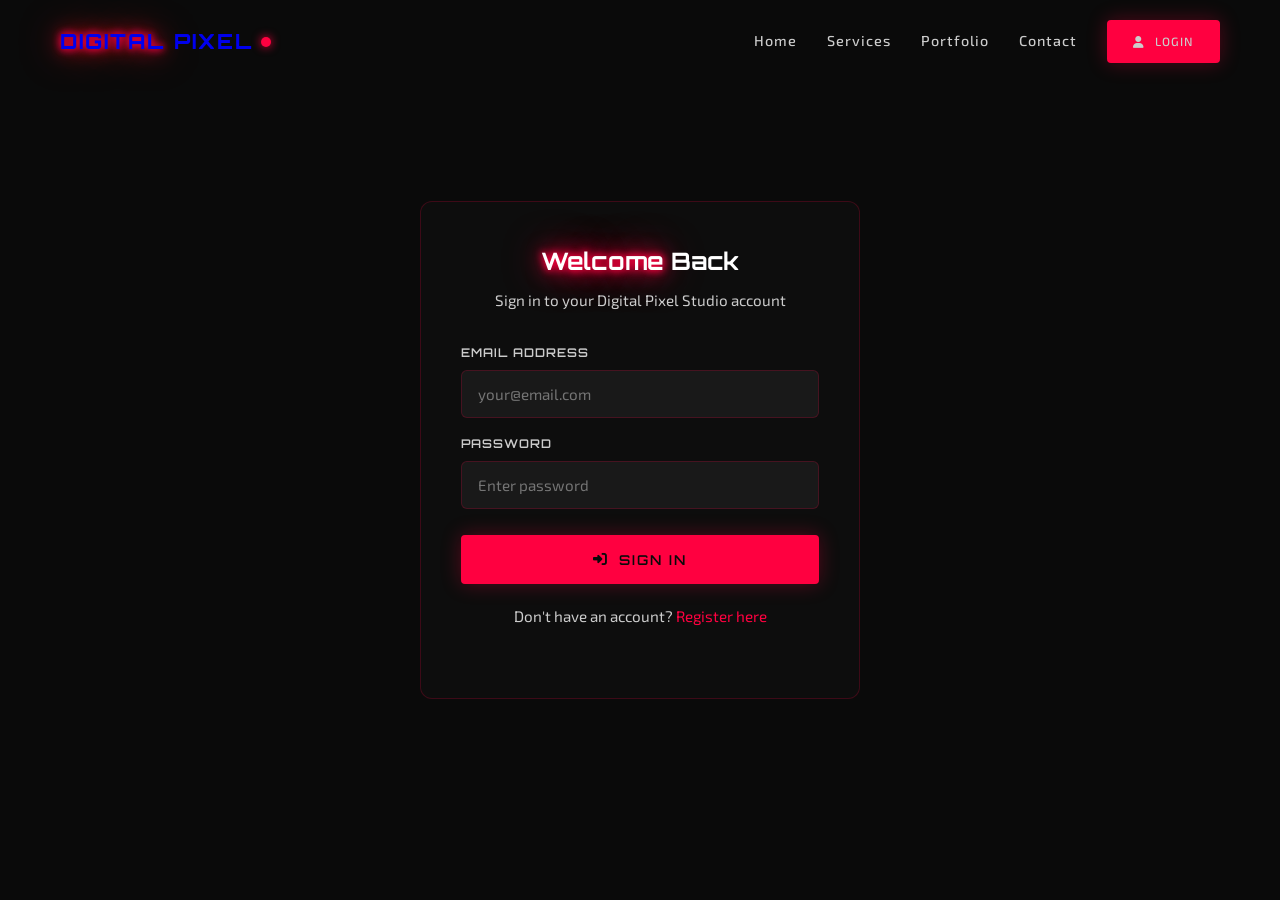
==== dashboard.html @ 7435a5a7 "Initial commit - Digital Pixel Studio website" ====
<!DOCTYPE html>
<html lang="en">
<head>
  <meta charset="UTF-8">
  <meta name="viewport" content="width=device-width, initial-scale=1.0">
  <title>Dashboard - Digital Pixel Studio</title>
  <link rel="stylesheet" href="css/style.css">
  <link rel="stylesheet" href="https://cdnjs.cloudflare.com/ajax/libs/font-awesome/6.5.1/css/all.min.css">
</head>
<body>

<nav class="navbar" id="navbar">
  <div class="container">
    <a href="index.html" class="logo">
      <span class="logo-text"><span class="neon-text">DIGITAL</span> <span class="gold">PIXEL</span></span>
      <span class="neon-dot" style="background:var(--neon-red);box-shadow:0 0 10px var(--neon-red);"></span>
    </a>
    <ul class="nav-links" id="navLinks">
      <li><a href="index.html"><i class="fas fa-home"></i> Home</a></li>
      <li><a href="index.html#services">Services</a></li>
      <li><a href="index.html#contact">Contact</a></li>
      <li><span id="dashUserEmail" style="color:var(--gold);font-family:var(--font-alt);font-size:0.9rem;"></span></li>
      <li><button class="logout-btn" id="logoutBtn"><i class="fas fa-sign-out-alt"></i> Logout</button></li>
    </ul>
    <button class="hamburger" id="hamburger" aria-label="Menu">
      <span></span><span></span><span></span>
    </button>
  </div>
</nav>

<section class="dashboard">
  <div class="container">
    <div class="dashboard-header">
      <h2>Dashboard</h2>
      <span style="font-family:var(--font-alt);color:var(--text-secondary);">Welcome, <span id="dashName" class="gold" style="font-weight:600;"></span></span>
    </div>

    <div class="dashboard-grid">
      <div class="dash-card">
        <h4>Active Projects</h4>
        <div class="number" style="color:var(--neon-red);">2</div>
      </div>
      <div class="dash-card">
        <h4>Completed Projects</h4>
        <div class="number" style="color:var(--gold);">5</div>
      </div>
      <div class="dash-card">
        <h4>Support Tickets</h4>
        <div class="number" style="color:var(--text-primary);">1</div>
      </div>
      <div class="dash-card">
        <h4>Next Milestone</h4>
        <div class="number" style="font-size:1rem;font-family:var(--font-alt);color:var(--text-secondary);">Design Review<br><span style="font-size:0.8rem;">In 3 days</span></div>
      </div>
    </div>

    <div class="dash-table">
      <table>
        <thead>
          <tr>
            <th>Project</th>
            <th>Type</th>
            <th>Status</th>
            <th>Deadline</th>
            <th>Progress</th>
          </tr>
        </thead>
        <tbody>
          <tr>
            <td>E-Commerce Store</td>
            <td>E-Commerce</td>
            <td style="color:var(--gold);">In Progress</td>
            <td>Aug 15, 2024</td>
            <td style="color:var(--neon-red);">65%</td>
          </tr>
          <tr>
            <td>Business Website</td>
            <td>Web Development</td>
            <td style="color:#25D366;">Completed</td>
            <td>Jun 20, 2024</td>
            <td style="color:#25D366;">100%</td>
          </tr>
          <tr>
            <td>Mobile App UI</td>
            <td>UI/UX Design</td>
            <td style="color:var(--gold);">Review</td>
            <td>Jul 30, 2024</td>
            <td style="color:var(--gold);">85%</td>
          </tr>
          <tr>
            <td>SEO Campaign</td>
            <td>Digital Marketing</td>
            <td style="color:var(--neon-red);">In Progress</td>
            <td>Sep 01, 2024</td>
            <td style="color:var(--neon-red);">40%</td>
          </tr>
          <tr>
            <td>Brand Identity</td>
            <td>Branding</td>
            <td style="color:#25D366;">Completed</td>
            <td>May 10, 2024</td>
            <td style="color:#25D366;">100%</td>
          </tr>
        </tbody>
      </table>
    </div>

    <div style="margin-top:40px;text-align:center;">
      <a href="index.html#contact" class="btn btn-primary"><i class="fas fa-plus"></i> Start New Project</a>
      <a href="index.html" class="btn btn-outline" style="margin-left:12px;"><i class="fas fa-arrow-left"></i> Back to Home</a>
    </div>
  </div>
</section>

<script src="js/auth.js"></script>
</body>
</html>
---- css/style.css ----
@import url('https://fonts.googleapis.com/css2?family=Orbitron:wght@400;500;600;700;800;900&family=Rajdhani:wght@300;400;500;600;700&family=Exo+2:wght@300;400;500;600;700;800&display=swap');

:root {
  --neon-red: #ff0040;
  --neon-red-dim: #cc0033;
  --neon-red-glow: rgba(255, 0, 64, 0.3);
  --gold: #ffd700;
  --gold-dim: #daa520;
  --gold-glow: rgba(255, 215, 0, 0.3);
  --black: #0a0a0a;
  --black-2: #111111;
  --black-3: #1a1a1a;
  --dark-card: #0d0d0d;
  --text-primary: #ffffff;
  --text-secondary: #cccccc;
  --text-muted: #888888;
  --border-color: rgba(255, 0, 64, 0.2);
  --font-heading: 'Orbitron', sans-serif;
  --font-body: 'Rajdhani', sans-serif;
  --font-alt: 'Exo 2', sans-serif;
  --transition: all 0.3s ease;
  --shadow-neon: 0 0 20px rgba(255, 0, 64, 0.3);
}

* { margin: 0; padding: 0; box-sizing: border-box; }

html { scroll-behavior: smooth; }

body {
  font-family: var(--font-body);
  background: var(--black);
  color: var(--text-primary);
  overflow-x: hidden;
  line-height: 1.6;
}

::-webkit-scrollbar { width: 8px; }
::-webkit-scrollbar-track { background: var(--black-2); }
::-webkit-scrollbar-thumb { background: var(--neon-red); border-radius: 4px; }
::-webkit-scrollbar-thumb:hover { background: var(--gold); }

.container { max-width: 1200px; margin: 0 auto; padding: 0 20px; }

.section { padding: 100px 0; position: relative; }

.section-label {
  font-family: var(--font-heading);
  font-size: 0.85rem;
  letter-spacing: 4px;
  text-transform: uppercase;
  color: var(--neon-red);
  margin-bottom: 16px;
  display: block;
}

.section-title {
  font-family: var(--font-heading);
  font-size: 2.5rem;
  font-weight: 700;
  margin-bottom: 20px;
  line-height: 1.2;
  text-transform: uppercase;
}

.section-title .highlight { color: var(--neon-red); }
.section-title .gold { color: var(--gold); }

.section-subtitle {
  font-family: var(--font-alt);
  font-size: 1.1rem;
  color: var(--text-secondary);
  max-width: 600px;
  line-height: 1.8;
}

.text-center { text-align: center; }
.text-center .section-subtitle { margin: 0 auto; }

/* === NEON TEXT EFFECTS === */
.neon-text {
  text-shadow:
    0 0 7px var(--neon-red),
    0 0 10px var(--neon-red),
    0 0 21px var(--neon-red),
    0 0 42px var(--neon-red);
}

.neon-gold {
  text-shadow:
    0 0 7px var(--gold),
    0 0 10px var(--gold),
    0 0 21px var(--gold),
    0 0 42px var(--gold);
}

/* === BREATHING EFFECT === */
.breathing {
  animation: breathe 3s ease-in-out infinite;
}

@keyframes breathe {
  0%, 100% { opacity: 0.8; text-shadow: 0 0 5px currentColor; }
  50% { opacity: 1; text-shadow: 0 0 20px currentColor, 0 0 40px currentColor; }
}

/* === COLOR CHANGING === */
.color-shift {
  animation: colorShift 6s ease-in-out infinite;
}

@keyframes colorShift {
  0%, 100% { color: var(--neon-red); }
  33% { color: var(--gold); }
  66% { color: #ff4444; }
}

.color-shift-all {
  animation: colorShiftAll 8s ease-in-out infinite;
}

@keyframes colorShiftAll {
  0%, 100% { 
    color: var(--neon-red);
    text-shadow: 0 0 10px var(--neon-red-glow);
  }
  25% { 
    color: var(--gold);
    text-shadow: 0 0 10px var(--gold-glow);
  }
  50% { 
    color: #ff6b6b;
    text-shadow: 0 0 10px rgba(255, 107, 107, 0.3);
  }
  75% { 
    color: var(--gold-dim);
    text-shadow: 0 0 10px var(--gold-glow);
  }
}

/* === BUTTONS === */
.btn {
  display: inline-flex;
  align-items: center;
  gap: 10px;
  padding: 14px 32px;
  font-family: var(--font-heading);
  font-size: 0.85rem;
  font-weight: 600;
  letter-spacing: 2px;
  text-transform: uppercase;
  text-decoration: none;
  border: 2px solid var(--neon-red);
  border-radius: 4px;
  cursor: pointer;
  transition: var(--transition);
  position: relative;
  overflow: hidden;
}

.btn-primary {
  background: var(--neon-red);
  color: var(--black);
  box-shadow: 0 0 20px var(--neon-red-glow);
}

.btn-primary:hover {
  background: transparent;
  color: var(--neon-red);
  box-shadow: 0 0 40px var(--neon-red-glow);
  transform: translateY(-2px);
}

.btn-secondary {
  background: transparent;
  color: var(--gold);
  border-color: var(--gold);
  box-shadow: 0 0 20px var(--gold-glow);
}

.btn-secondary:hover {
  background: var(--gold);
  color: var(--black);
  box-shadow: 0 0 40px var(--gold-glow);
  transform: translateY(-2px);
}

.btn-outline {
  background: transparent;
  color: var(--text-primary);
  border-color: rgba(255, 255, 255, 0.3);
}

.btn-outline:hover {
  border-color: var(--neon-red);
  color: var(--neon-red);
  box-shadow: 0 0 20px var(--neon-red-glow);
}

/* === NAVIGATION === */
.navbar {
  position: fixed;
  top: 0;
  left: 0;
  width: 100%;
  z-index: 1000;
  padding: 20px 0;
  transition: var(--transition);
  background: transparent;
}

.navbar.scrolled {
  background: rgba(10, 10, 10, 0.95);
  backdrop-filter: blur(20px);
  padding: 12px 0;
  border-bottom: 1px solid var(--border-color);
}

.navbar .container {
  display: flex;
  justify-content: space-between;
  align-items: center;
}

.logo {
  font-family: var(--font-heading);
  font-size: 1.5rem;
  font-weight: 800;
  text-decoration: none;
  display: flex;
  align-items: center;
  gap: 8px;
}

.logo-text {
  font-size: 1.3rem;
  text-transform: uppercase;
  letter-spacing: 2px;
}

.logo .neon-dot {
  width: 10px;
  height: 10px;
  border-radius: 50%;
  animation: breathe 2s ease-in-out infinite;
}

.nav-links {
  display: flex;
  list-style: none;
  gap: 30px;
  align-items: center;
}

.nav-links a {
  color: var(--text-secondary);
  text-decoration: none;
  font-family: var(--font-alt);
  font-size: 0.9rem;
  font-weight: 500;
  letter-spacing: 1px;
  transition: var(--transition);
  position: relative;
}

.nav-links a::after {
  content: '';
  position: absolute;
  bottom: -4px;
  left: 0;
  width: 0;
  height: 2px;
  background: var(--neon-red);
  transition: var(--transition);
  box-shadow: 0 0 10px var(--neon-red);
}

.nav-links a:hover { color: var(--neon-red); }
.nav-links a:hover::after { width: 100%; }

.nav-links .btn { padding: 10px 24px; font-size: 0.75rem; }

.hamburger {
  display: none;
  flex-direction: column;
  gap: 5px;
  cursor: pointer;
  background: none;
  border: none;
  padding: 5px;
}

.hamburger span {
  width: 28px;
  height: 2px;
  background: var(--text-primary);
  transition: var(--transition);
}

.hamburger.active span:nth-child(1) { transform: rotate(45deg) translate(5px, 5px); }
.hamburger.active span:nth-child(2) { opacity: 0; }
.hamburger.active span:nth-child(3) { transform: rotate(-45deg) translate(5px, -5px); }

/* === HERO SECTION === */
.hero {
  min-height: 100vh;
  display: flex;
  align-items: center;
  position: relative;
  overflow: hidden;
  padding-top: 80px;
}

.hero-bg {
  position: absolute;
  inset: 0;
  z-index: 0;
}

.hero-grid {
  position: absolute;
  inset: 0;
  background-image: 
    linear-gradient(rgba(255, 0, 64, 0.03) 1px, transparent 1px),
    linear-gradient(90deg, rgba(255, 0, 64, 0.03) 1px, transparent 1px);
  background-size: 60px 60px;
  animation: gridMove 20s linear infinite;
}

@keyframes gridMove {
  0% { transform: translate(0, 0); }
  100% { transform: translate(60px, 60px); }
}

.hero-particles {
  position: absolute;
  inset: 0;
  overflow: hidden;
}

.particle {
  position: absolute;
  width: 3px;
  height: 3px;
  background: var(--neon-red);
  border-radius: 50%;
  box-shadow: 0 0 6px var(--neon-red), 0 0 12px var(--neon-red);
  animation: particleFloat 15s infinite;
  opacity: 0;
}

.particle:nth-child(1) { left: 10%; animation-delay: 0s; }
.particle:nth-child(2) { left: 20%; animation-delay: 1s; background: var(--gold); box-shadow: 0 0 6px var(--gold); }
.particle:nth-child(3) { left: 30%; animation-delay: 2s; }
.particle:nth-child(4) { left: 40%; animation-delay: 3s; background: var(--gold); }
.particle:nth-child(5) { left: 50%; animation-delay: 4s; }
.particle:nth-child(6) { left: 60%; animation-delay: 5s; }
.particle:nth-child(7) { left: 70%; animation-delay: 6s; background: var(--gold); }
.particle:nth-child(8) { left: 80%; animation-delay: 7s; }
.particle:nth-child(9) { left: 90%; animation-delay: 8s; }
.particle:nth-child(10) { left: 15%; animation-delay: 9s; background: var(--gold); }
.particle:nth-child(11) { left: 35%; animation-delay: 10s; }
.particle:nth-child(12) { left: 55%; animation-delay: 11s; }
.particle:nth-child(13) { left: 75%; animation-delay: 12s; background: var(--gold); }
.particle:nth-child(14) { left: 85%; animation-delay: 13s; }
.particle:nth-child(15) { left: 45%; animation-delay: 14s; }

@keyframes particleFloat {
  0% { transform: translateY(100vh) scale(0); opacity: 0; }
  10% { opacity: 1; }
  90% { opacity: 1; }
  100% { transform: translateY(-100px) scale(1); opacity: 0; }
}

.hero-content {
  position: relative;
  z-index: 1;
  max-width: 850px;
}

.hero-badge {
  display: inline-flex;
  align-items: center;
  gap: 8px;
  padding: 8px 20px;
  border: 1px solid var(--border-color);
  border-radius: 50px;
  font-family: var(--font-alt);
  font-size: 0.8rem;
  color: var(--text-secondary);
  margin-bottom: 30px;
  animation: fadeInUp 0.8s ease;
}

.hero-badge .dot {
  width: 6px;
  height: 6px;
  border-radius: 50%;
  animation: breathe 2s ease-in-out infinite;
}

.hero h1 {
  font-family: var(--font-heading);
  font-size: 4rem;
  font-weight: 900;
  line-height: 1.1;
  margin-bottom: 24px;
  letter-spacing: -1px;
  animation: fadeInUp 1s ease;
}

.hero h1 .line2 {
  display: block;
  font-size: 2.8rem;
  color: var(--text-secondary);
  font-weight: 400;
}

.hero p {
  font-family: var(--font-alt);
  font-size: 1.15rem;
  color: var(--text-secondary);
  line-height: 1.8;
  margin-bottom: 40px;
  max-width: 650px;
  animation: fadeInUp 1.2s ease;
}

.hero-buttons {
  display: flex;
  gap: 16px;
  flex-wrap: wrap;
  animation: fadeInUp 1.4s ease;
}

.hero-stats {
  display: flex;
  gap: 50px;
  margin-top: 60px;
  padding-top: 40px;
  border-top: 1px solid var(--border-color);
  animation: fadeInUp 1.6s ease;
}

.hero-stat h3 {
  font-family: var(--font-heading);
  font-size: 2rem;
  font-weight: 800;
}

.hero-stat p {
  font-family: var(--font-alt);
  font-size: 0.85rem;
  color: var(--text-muted);
  margin: 0;
}

@keyframes fadeInUp {
  from { opacity: 0; transform: translateY(30px); }
  to { opacity: 1; transform: translateY(0); }
}

/* === SERVICES SECTION === */
.services-grid {
  display: grid;
  grid-template-columns: repeat(auto-fit, minmax(300px, 1fr));
  gap: 24px;
  margin-top: 50px;
}

.service-card {
  background: var(--dark-card);
  border: 1px solid var(--border-color);
  border-radius: 12px;
  padding: 36px;
  transition: var(--transition);
  position: relative;
  overflow: hidden;
}

.service-card::before {
  content: '';
  position: absolute;
  top: 0;
  left: 0;
  width: 100%;
  height: 3px;
  background: linear-gradient(90deg, var(--neon-red), var(--gold));
  transform: scaleX(0);
  transform-origin: left;
  transition: var(--transition);
}

.service-card:hover::before { transform: scaleX(1); }

.service-card:hover {
  border-color: var(--neon-red);
  transform: translateY(-5px);
  box-shadow: 0 10px 40px rgba(255, 0, 64, 0.1);
}

.service-number {
  font-family: var(--font-heading);
  font-size: 3rem;
  font-weight: 800;
  color: transparent;
  -webkit-text-stroke: 1px var(--neon-red);
  opacity: 0.3;
  position: absolute;
  top: 16px;
  right: 20px;
}

.service-card h3 {
  font-family: var(--font-heading);
  font-size: 1.2rem;
  font-weight: 600;
  margin-bottom: 14px;
  letter-spacing: 1px;
}

.service-card p {
  font-family: var(--font-alt);
  color: var(--text-secondary);
  font-size: 0.95rem;
  line-height: 1.7;
}

/* === PORTFOLIO SECTION === */
.portfolio-filters {
  display: flex;
  gap: 12px;
  justify-content: center;
  flex-wrap: wrap;
  margin: 40px 0;
}

.filter-btn {
  padding: 10px 24px;
  background: transparent;
  border: 1px solid var(--border-color);
  color: var(--text-secondary);
  font-family: var(--font-heading);
  font-size: 0.75rem;
  letter-spacing: 1px;
  text-transform: uppercase;
  cursor: pointer;
  transition: var(--transition);
  border-radius: 4px;
}

.filter-btn:hover, .filter-btn.active {
  border-color: var(--neon-red);
  color: var(--neon-red);
  box-shadow: 0 0 20px var(--neon-red-glow);
}

.portfolio-grid {
  display: grid;
  grid-template-columns: repeat(auto-fit, minmax(340px, 1fr));
  gap: 24px;
}

.portfolio-item {
  position: relative;
  border-radius: 12px;
  overflow: hidden;
  border: 1px solid var(--border-color);
  aspect-ratio: 16/10;
  cursor: pointer;
  transition: var(--transition);
}

.portfolio-item img {
  width: 100%;
  height: 100%;
  object-fit: cover;
  transition: var(--transition);
}

.portfolio-overlay {
  position: absolute;
  inset: 0;
  background: linear-gradient(180deg, transparent 40%, rgba(10, 10, 10, 0.95));
  display: flex;
  flex-direction: column;
  justify-content: flex-end;
  padding: 28px;
  opacity: 0;
  transition: var(--transition);
}

.portfolio-item:hover .portfolio-overlay { opacity: 1; }
.portfolio-item:hover img { transform: scale(1.05); }
.portfolio-item:hover { border-color: var(--neon-red); box-shadow: 0 0 30px var(--neon-red-glow); }

.portfolio-overlay h4 {
  font-family: var(--font-heading);
  font-size: 1rem;
  font-weight: 600;
  margin-bottom: 6px;
}

.portfolio-overlay span {
  font-family: var(--font-alt);
  font-size: 0.8rem;
  color: var(--neon-red);
  letter-spacing: 1px;
  text-transform: uppercase;
}

/* === PROCESS SECTION === */
.process-timeline {
  display: grid;
  grid-template-columns: repeat(auto-fit, minmax(240px, 1fr));
  gap: 30px;
  margin-top: 50px;
  position: relative;
}

.process-step {
  text-align: center;
  padding: 36px 24px;
  background: var(--dark-card);
  border: 1px solid var(--border-color);
  border-radius: 12px;
  transition: var(--transition);
  position: relative;
}

.process-step:hover {
  border-color: var(--gold);
  transform: translateY(-5px);
  box-shadow: 0 10px 40px rgba(255, 215, 0, 0.1);
}

.step-number {
  width: 60px;
  height: 60px;
  border-radius: 50%;
  border: 2px solid var(--neon-red);
  display: flex;
  align-items: center;
  justify-content: center;
  margin: 0 auto 20px;
  font-family: var(--font-heading);
  font-size: 1.3rem;
  font-weight: 700;
  transition: var(--transition);
}

.process-step:hover .step-number {
  background: var(--neon-red);
  color: var(--black);
  box-shadow: 0 0 30px var(--neon-red-glow);
}

.process-step h3 {
  font-family: var(--font-heading);
  font-size: 1rem;
  font-weight: 600;
  margin-bottom: 12px;
  letter-spacing: 1px;
}

.process-step p {
  font-family: var(--font-alt);
  color: var(--text-secondary);
  font-size: 0.9rem;
  line-height: 1.6;
}

/* === PRICING SECTION === */
.pricing-grid {
  display: grid;
  grid-template-columns: repeat(auto-fit, minmax(300px, 1fr));
  gap: 24px;
  margin-top: 50px;
}

.pricing-card {
  background: var(--dark-card);
  border: 1px solid var(--border-color);
  border-radius: 12px;
  padding: 40px 32px;
  text-align: center;
  transition: var(--transition);
  position: relative;
  overflow: hidden;
}

.pricing-card.featured {
  border-color: var(--gold);
  transform: scale(1.05);
}

.pricing-card.featured::before {
  content: 'POPULAR';
  position: absolute;
  top: 20px;
  right: -30px;
  background: var(--gold);
  color: var(--black);
  padding: 4px 40px;
  font-family: var(--font-heading);
  font-size: 0.7rem;
  letter-spacing: 2px;
  transform: rotate(45deg);
}

.pricing-card:hover {
  border-color: var(--neon-red);
  box-shadow: 0 10px 40px rgba(255, 0, 64, 0.15);
}

.pricing-card h3 {
  font-family: var(--font-heading);
  font-size: 1.1rem;
  font-weight: 600;
  letter-spacing: 2px;
  margin-bottom: 16px;
}

.pricing-price {
  font-family: var(--font-heading);
  font-size: 3rem;
  font-weight: 800;
  margin-bottom: 8px;
}

.pricing-price .currency {
  font-size: 1.2rem;
  vertical-align: super;
}

.pricing-price .period {
  font-size: 0.9rem;
  color: var(--text-muted);
  font-weight: 400;
}

.pricing-desc {
  color: var(--text-muted);
  font-family: var(--font-alt);
  font-size: 0.9rem;
  margin-bottom: 24px;
}

.pricing-features {
  list-style: none;
  text-align: left;
  margin-bottom: 30px;
}

.pricing-features li {
  padding: 10px 0;
  border-bottom: 1px solid rgba(255, 255, 255, 0.05);
  font-family: var(--font-alt);
  font-size: 0.9rem;
  color: var(--text-secondary);
  display: flex;
  align-items: center;
  gap: 10px;
}

.pricing-features li::before {
  content: '>';
  color: var(--neon-red);
  font-family: var(--font-heading);
  font-weight: 700;
}

/* === TESTIMONIALS SECTION === */
.testimonials-grid {
  display: grid;
  grid-template-columns: repeat(auto-fit, minmax(320px, 1fr));
  gap: 24px;
  margin-top: 50px;
}

.testimonial-card {
  background: var(--dark-card);
  border: 1px solid var(--border-color);
  border-radius: 12px;
  padding: 32px;
  transition: var(--transition);
}

.testimonial-card:hover {
  border-color: var(--gold);
  transform: translateY(-3px);
  box-shadow: 0 10px 40px rgba(255, 215, 0, 0.08);
}

.testimonial-stars {
  color: var(--gold);
  font-size: 1.1rem;
  margin-bottom: 16px;
  letter-spacing: 2px;
}

.testimonial-text {
  font-family: var(--font-alt);
  font-size: 0.95rem;
  color: var(--text-secondary);
  line-height: 1.8;
  margin-bottom: 20px;
  font-style: italic;
}

.testimonial-author {
  display: flex;
  align-items: center;
  gap: 14px;
}

.testimonial-author img {
  width: 50px;
  height: 50px;
  border-radius: 50%;
  object-fit: cover;
  border: 2px solid var(--neon-red);
}

.testimonial-author h4 {
  font-family: var(--font-heading);
  font-size: 0.9rem;
  font-weight: 600;
}

.testimonial-author span {
  font-family: var(--font-alt);
  font-size: 0.8rem;
  color: var(--neon-red);
}

/* === FAQ SECTION === */
.faq-list {
  max-width: 800px;
  margin: 50px auto 0;
}

.faq-item {
  background: var(--dark-card);
  border: 1px solid var(--border-color);
  border-radius: 8px;
  margin-bottom: 12px;
  overflow: hidden;
  transition: var(--transition);
}

.faq-item:hover { border-color: var(--neon-red); }

.faq-question {
  width: 100%;
  padding: 20px 24px;
  background: none;
  border: none;
  color: var(--text-primary);
  font-family: var(--font-alt);
  font-size: 1rem;
  font-weight: 600;
  text-align: left;
  cursor: pointer;
  display: flex;
  justify-content: space-between;
  align-items: center;
  gap: 16px;
}

.faq-question .faq-icon {
  font-size: 1.2rem;
  color: var(--neon-red);
  transition: var(--transition);
  flex-shrink: 0;
}

.faq-item.active .faq-question .faq-icon {
  transform: rotate(45deg);
}

.faq-answer {
  max-height: 0;
  overflow: hidden;
  transition: max-height 0.4s ease, padding 0.4s ease;
  padding: 0 24px;
}

.faq-item.active .faq-answer {
  max-height: 300px;
  padding: 0 24px 20px;
}

.faq-answer p {
  font-family: var(--font-alt);
  color: var(--text-secondary);
  font-size: 0.95rem;
  line-height: 1.7;
}

/* === CONTACT SECTION === */
.contact-wrapper {
  display: grid;
  grid-template-columns: 1fr 1fr;
  gap: 50px;
  margin-top: 50px;
}

.contact-info h3 {
  font-family: var(--font-heading);
  font-size: 1.5rem;
  font-weight: 700;
  margin-bottom: 20px;
}

.contact-info p {
  font-family: var(--font-alt);
  color: var(--text-secondary);
  font-size: 1rem;
  line-height: 1.8;
  margin-bottom: 30px;
}

.contact-details {
  display: flex;
  flex-direction: column;
  gap: 20px;
}

.contact-detail {
  display: flex;
  align-items: flex-start;
  gap: 16px;
}

.contact-detail .icon {
  width: 48px;
  height: 48px;
  border-radius: 8px;
  border: 1px solid var(--border-color);
  display: flex;
  align-items: center;
  justify-content: center;
  font-size: 1.2rem;
  flex-shrink: 0;
}

.contact-detail h4 {
  font-family: var(--font-heading);
  font-size: 0.85rem;
  font-weight: 600;
  letter-spacing: 1px;
  margin-bottom: 4px;
}

.contact-detail span {
  font-family: var(--font-alt);
  color: var(--text-secondary);
  font-size: 0.9rem;
}

.contact-form {
  background: var(--dark-card);
  border: 1px solid var(--border-color);
  border-radius: 12px;
  padding: 36px;
}

.form-group {
  margin-bottom: 20px;
}

.form-group label {
  display: block;
  font-family: var(--font-heading);
  font-size: 0.75rem;
  font-weight: 600;
  letter-spacing: 1px;
  text-transform: uppercase;
  margin-bottom: 8px;
  color: var(--text-secondary);
}

.form-group input,
.form-group select,
.form-group textarea {
  width: 100%;
  padding: 14px 16px;
  background: rgba(255, 255, 255, 0.05);
  border: 1px solid var(--border-color);
  border-radius: 6px;
  color: var(--text-primary);
  font-family: var(--font-alt);
  font-size: 0.95rem;
  transition: var(--transition);
  outline: none;
}

.form-group input:focus,
.form-group select:focus,
.form-group textarea:focus {
  border-color: var(--neon-red);
  box-shadow: 0 0 20px var(--neon-red-glow);
}

.form-group select {
  appearance: none;
  background-image: url("data:image/svg+xml,%3Csvg xmlns='http://www.w3.org/2000/svg' width='12' height='8' viewBox='0 0 12 8'%3E%3Cpath d='M1 1l5 5 5-5' stroke='%23ff0040' stroke-width='2' fill='none'/%3E%3C/svg%3E");
  background-repeat: no-repeat;
  background-position: right 16px center;
  cursor: pointer;
}

.form-group select option {
  background: var(--black-2);
  color: var(--text-primary);
}

.form-group textarea {
  resize: vertical;
  min-height: 100px;
}

.form-row {
  display: grid;
  grid-template-columns: 1fr 1fr;
  gap: 16px;
}

/* === MAP SECTION === */
.map-section {
  height: 400px;
  position: relative;
  overflow: hidden;
}

.map-section iframe {
  width: 100%;
  height: 100%;
  border: none;
  filter: grayscale(1) invert(1);
  opacity: 0.8;
}

.map-overlay {
  position: absolute;
  top: 0;
  left: 0;
  padding: 30px;
  background: linear-gradient(90deg, rgba(10,10,10,0.9), transparent);
  height: 100%;
  display: flex;
  flex-direction: column;
  justify-content: center;
}

.map-overlay h3 {
  font-family: var(--font-heading);
  font-size: 1.2rem;
  font-weight: 700;
  margin-bottom: 8px;
}

.map-overlay p {
  font-family: var(--font-alt);
  color: var(--text-secondary);
  font-size: 0.9rem;
}

/* === FOOTER === */
.footer {
  background: var(--black-2);
  border-top: 1px solid var(--border-color);
  padding: 60px 0 30px;
}

.footer-grid {
  display: grid;
  grid-template-columns: 2fr 1fr 1fr 1fr;
  gap: 40px;
  margin-bottom: 40px;
}

.footer-brand p {
  font-family: var(--font-alt);
  color: var(--text-secondary);
  font-size: 0.9rem;
  line-height: 1.7;
  margin-top: 16px;
  max-width: 300px;
}

.footer h4 {
  font-family: var(--font-heading);
  font-size: 0.85rem;
  font-weight: 600;
  letter-spacing: 2px;
  margin-bottom: 20px;
  text-transform: uppercase;
}

.footer-links {
  list-style: none;
}

.footer-links li { margin-bottom: 10px; }

.footer-links a {
  color: var(--text-secondary);
  text-decoration: none;
  font-family: var(--font-alt);
  font-size: 0.9rem;
  transition: var(--transition);
}

.footer-links a:hover {
  color: var(--neon-red);
  padding-left: 5px;
}

.footer-social {
  display: flex;
  gap: 12px;
  margin-top: 16px;
}

.footer-social a {
  width: 42px;
  height: 42px;
  border: 1px solid var(--border-color);
  border-radius: 8px;
  display: flex;
  align-items: center;
  justify-content: center;
  text-decoration: none;
  transition: var(--transition);
  color: var(--text-secondary);
  font-size: 1rem;
}

.footer-social a:hover {
  border-color: var(--neon-red);
  color: var(--neon-red);
  box-shadow: 0 0 20px var(--neon-red-glow);
  transform: translateY(-3px);
}

.footer-bottom {
  border-top: 1px solid var(--border-color);
  padding-top: 30px;
  display: flex;
  justify-content: space-between;
  align-items: center;
  flex-wrap: wrap;
  gap: 16px;
}

.footer-bottom p {
  font-family: var(--font-alt);
  color: var(--text-muted);
  font-size: 0.85rem;
}

.footer-bottom-links {
  display: flex;
  gap: 20px;
}

.footer-bottom-links a {
  color: var(--text-muted);
  text-decoration: none;
  font-size: 0.85rem;
  font-family: var(--font-alt);
  transition: var(--transition);
}

.footer-bottom-links a:hover { color: var(--neon-red); }

/* === WHATSAPP FLOATING BUTTON === */
.whatsapp-btn {
  position: fixed;
  bottom: 24px;
  right: 24px;
  width: 56px;
  height: 56px;
  border-radius: 50%;
  background: #25D366;
  border: none;
  cursor: pointer;
  z-index: 999;
  display: flex;
  align-items: center;
  justify-content: center;
  font-size: 1.5rem;
  box-shadow: 0 4px 20px rgba(37, 211, 102, 0.4);
  transition: var(--transition);
  animation: whatsappPulse 2s ease-in-out infinite;
  text-decoration: none;
  color: white;
}

.whatsapp-btn:hover {
  transform: scale(1.1);
  box-shadow: 0 4px 30px rgba(37, 211, 102, 0.6);
}

@keyframes whatsappPulse {
  0%, 100% { box-shadow: 0 4px 20px rgba(37, 211, 102, 0.4); }
  50% { box-shadow: 0 4px 40px rgba(37, 211, 102, 0.8); }
}

/* === SCROLL ANIMATION === */
.reveal {
  opacity: 0;
  transform: translateY(40px);
  transition: opacity 0.8s ease, transform 0.8s ease;
}

.reveal.visible {
  opacity: 1;
  transform: translateY(0);
}

.reveal-left {
  opacity: 0;
  transform: translateX(-60px);
  transition: opacity 0.8s ease, transform 0.8s ease;
}

.reveal-left.visible {
  opacity: 1;
  transform: translateX(0);
}

.reveal-right {
  opacity: 0;
  transform: translateX(60px);
  transition: opacity 0.8s ease, transform 0.8s ease;
}

.reveal-right.visible {
  opacity: 1;
  transform: translateX(0);
}

.reveal-scale {
  opacity: 0;
  transform: scale(0.8);
  transition: opacity 0.8s ease, transform 0.8s ease;
}

.reveal-scale.visible {
  opacity: 1;
  transform: scale(1);
}

/* === AUTH PAGES === */
.auth-page {
  min-height: 100vh;
  display: flex;
  align-items: center;
  justify-content: center;
  padding: 100px 20px;
}

.auth-box {
  background: var(--dark-card);
  border: 1px solid var(--border-color);
  border-radius: 12px;
  padding: 40px;
  width: 100%;
  max-width: 440px;
}

.auth-box h2 {
  font-family: var(--font-heading);
  font-size: 1.5rem;
  font-weight: 700;
  text-align: center;
  margin-bottom: 8px;
}

.auth-box p {
  font-family: var(--font-alt);
  color: var(--text-secondary);
  text-align: center;
  margin-bottom: 30px;
  font-size: 0.95rem;
}

.auth-box .form-group {
  margin-bottom: 16px;
}

.auth-box .btn {
  width: 100%;
  justify-content: center;
  margin-top: 10px;
}

.auth-switch {
  text-align: center;
  margin-top: 20px;
  font-family: var(--font-alt);
  font-size: 0.9rem;
  color: var(--text-secondary);
}

.auth-switch a {
  color: var(--neon-red);
  text-decoration: none;
}

/* === DASHBOARD === */
.dashboard {
  min-height: 100vh;
  padding-top: 100px;
}

.dashboard-header {
  display: flex;
  justify-content: space-between;
  align-items: center;
  margin-bottom: 40px;
}

.dashboard-header h2 {
  font-family: var(--font-heading);
  font-size: 1.8rem;
  font-weight: 700;
}

.dashboard-grid {
  display: grid;
  grid-template-columns: repeat(auto-fit, minmax(250px, 1fr));
  gap: 20px;
  margin-bottom: 40px;
}

.dash-card {
  background: var(--dark-card);
  border: 1px solid var(--border-color);
  border-radius: 12px;
  padding: 28px;
  transition: var(--transition);
}

.dash-card:hover {
  border-color: var(--neon-red);
  box-shadow: 0 0 20px var(--neon-red-glow);
}

.dash-card h4 {
  font-family: var(--font-alt);
  color: var(--text-secondary);
  font-size: 0.9rem;
  margin-bottom: 8px;
}

.dash-card .number {
  font-family: var(--font-heading);
  font-size: 2.2rem;
  font-weight: 800;
}

.dash-table {
  background: var(--dark-card);
  border: 1px solid var(--border-color);
  border-radius: 12px;
  overflow: hidden;
}

.dash-table table {
  width: 100%;
  border-collapse: collapse;
}

.dash-table th,
.dash-table td {
  padding: 16px 20px;
  text-align: left;
  font-family: var(--font-alt);
  font-size: 0.9rem;
  border-bottom: 1px solid var(--border-color);
}

.dash-table th {
  font-family: var(--font-heading);
  font-size: 0.75rem;
  letter-spacing: 1px;
  text-transform: uppercase;
  color: var(--neon-red);
}

/* === RESPONSIVE === */
@media (max-width: 1024px) {
  .hero h1 { font-size: 3rem; }
  .hero h1 .line2 { font-size: 2rem; }
  .section-title { font-size: 2rem; }
  .pricing-card.featured { transform: none; }
  .footer-grid { grid-template-columns: 1fr 1fr; }
}

@media (max-width: 768px) {
  .hamburger { display: flex; }

  .nav-links {
    position: fixed;
    top: 0;
    right: -100%;
    width: 80%;
    max-width: 350px;
    height: 100vh;
    background: rgba(10, 10, 10, 0.98);
    backdrop-filter: blur(20px);
    flex-direction: column;
    padding: 100px 40px;
    gap: 20px;
    transition: right 0.4s ease;
    border-left: 1px solid var(--border-color);
  }

  .nav-links.active { right: 0; }

  .hero { padding-top: 60px; min-height: auto; padding-bottom: 60px; }
  .hero h1 { font-size: 2.2rem; }
  .hero h1 .line2 { font-size: 1.4rem; }
  .hero-stats { flex-wrap: wrap; gap: 24px; }

  .section { padding: 60px 0; }
  .section-title { font-size: 1.6rem; }

  .contact-wrapper { grid-template-columns: 1fr; }
  .form-row { grid-template-columns: 1fr; }
  .portfolio-grid { grid-template-columns: 1fr; }
  .services-grid { grid-template-columns: 1fr; }
  .pricing-grid { grid-template-columns: 1fr; }
  .process-timeline { grid-template-columns: 1fr; }

  .footer-grid { grid-template-columns: 1fr; }
  .footer-bottom { flex-direction: column; text-align: center; }

  .map-overlay { position: relative; background: var(--black-2); }
}

@media (max-width: 480px) {
  .hero h1 { font-size: 1.8rem; }
  .hero h1 .line2 { font-size: 1.1rem; }
  .hero-buttons .btn { width: 100%; justify-content: center; }
  .pricing-card { padding: 30px 20px; }
}

/* === LOGOUT BUTTON === */
.logout-btn {
  padding: 8px 20px;
  background: transparent;
  border: 1px solid var(--neon-red);
  color: var(--neon-red);
  font-family: var(--font-heading);
  font-size: 0.75rem;
  letter-spacing: 1px;
  cursor: pointer;
  border-radius: 4px;
  transition: var(--transition);
}

.logout-btn:hover {
  background: var(--neon-red);
  color: var(--black);
}
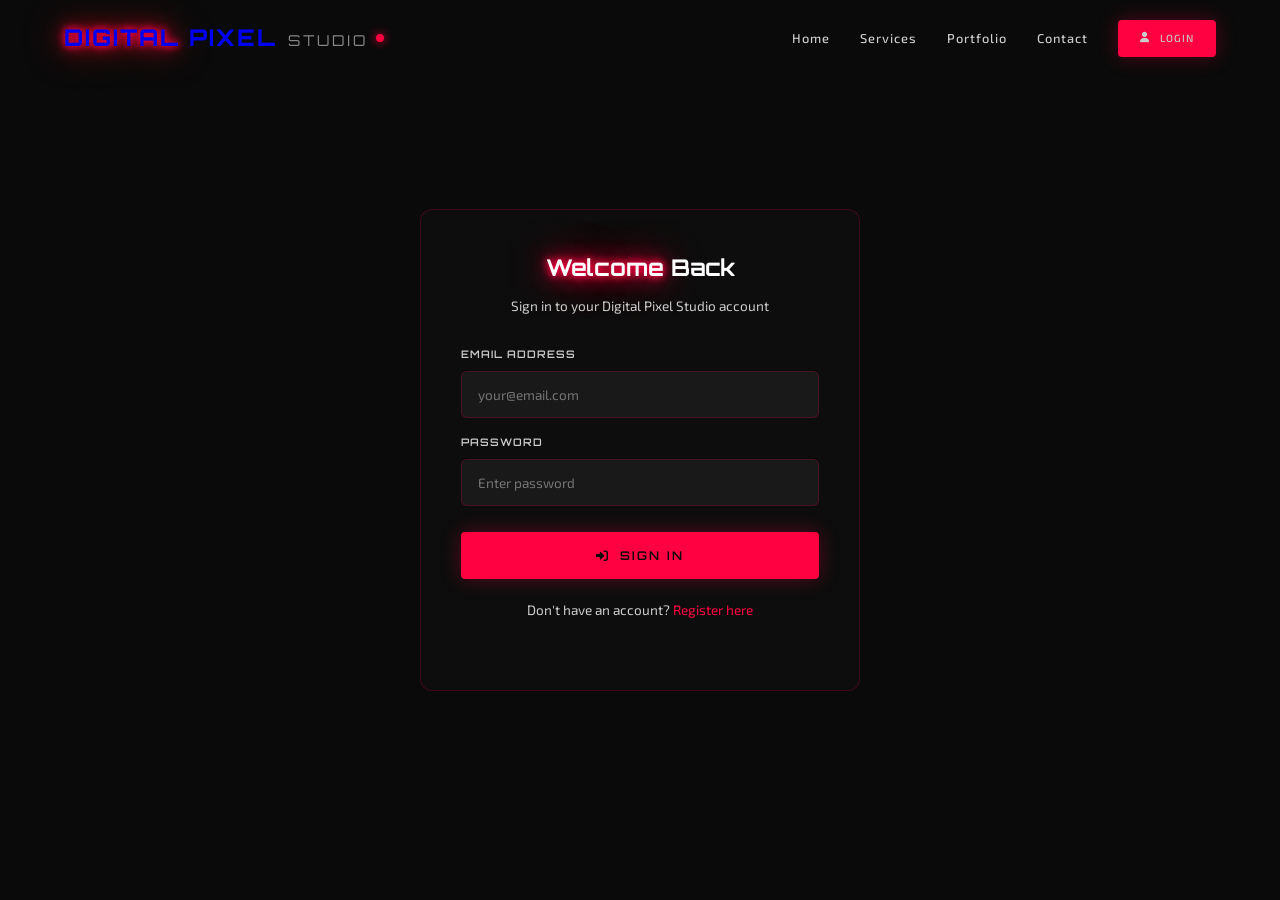
==== commit 2a37efe1: "Enhanced: 120fps animations, responsive optimization, full brand name" ====
--- a/dashboard.html
+++ b/dashboard.html
@@ -12,7 +12,7 @@
 <nav class="navbar" id="navbar">
   <div class="container">
     <a href="index.html" class="logo">
-      <span class="logo-text"><span class="neon-text">DIGITAL</span> <span class="gold">PIXEL</span></span>
+      <span class="logo-text"><span class="neon-text">DIGITAL</span> <span class="gold">PIXEL</span> <span class="logo-studio">STUDIO</span></span>
       <span class="neon-dot" style="background:var(--neon-red);box-shadow:0 0 10px var(--neon-red);"></span>
     </a>
     <ul class="nav-links" id="navLinks">
--- a/css/style.css
+++ b/css/style.css
@@ -18,13 +18,19 @@
   --font-heading: 'Orbitron', sans-serif;
   --font-body: 'Rajdhani', sans-serif;
   --font-alt: 'Exo 2', sans-serif;
-  --transition: all 0.3s ease;
+  --transition: all 0.4s cubic-bezier(0.25, 0.46, 0.45, 0.94);
   --shadow-neon: 0 0 20px rgba(255, 0, 64, 0.3);
+  --reveal-duration: 0.9s;
 }
 
 * { margin: 0; padding: 0; box-sizing: border-box; }
 
-html { scroll-behavior: smooth; }
+html {
+  scroll-behavior: smooth;
+  -webkit-font-smoothing: antialiased;
+  -moz-osx-font-smoothing: grayscale;
+  text-size-adjust: 100%;
+}
 
 body {
   font-family: var(--font-body);
@@ -32,20 +38,26 @@
   color: var(--text-primary);
   overflow-x: hidden;
   line-height: 1.6;
-}
-
-::-webkit-scrollbar { width: 8px; }
+  -webkit-overflow-scrolling: touch;
+}
+
+::-webkit-scrollbar { width: 6px; }
 ::-webkit-scrollbar-track { background: var(--black-2); }
-::-webkit-scrollbar-thumb { background: var(--neon-red); border-radius: 4px; }
+::-webkit-scrollbar-thumb { background: var(--neon-red); border-radius: 3px; }
 ::-webkit-scrollbar-thumb:hover { background: var(--gold); }
 
-.container { max-width: 1200px; margin: 0 auto; padding: 0 20px; }
-
-.section { padding: 100px 0; position: relative; }
+.container {
+  width: 100%;
+  max-width: 1200px;
+  margin: 0 auto;
+  padding: 0 24px;
+}
+
+.section { padding: 120px 0; position: relative; }
 
 .section-label {
   font-family: var(--font-heading);
-  font-size: 0.85rem;
+  font-size: clamp(0.75rem, 1vw, 0.85rem);
   letter-spacing: 4px;
   text-transform: uppercase;
   color: var(--neon-red);
@@ -55,10 +67,10 @@
 
 .section-title {
   font-family: var(--font-heading);
-  font-size: 2.5rem;
+  font-size: clamp(1.8rem, 3.5vw, 2.8rem);
   font-weight: 700;
   margin-bottom: 20px;
-  line-height: 1.2;
+  line-height: 1.15;
   text-transform: uppercase;
 }
 
@@ -67,7 +79,7 @@
 
 .section-subtitle {
   font-family: var(--font-alt);
-  font-size: 1.1rem;
+  font-size: clamp(0.95rem, 1.2vw, 1.1rem);
   color: var(--text-secondary);
   max-width: 600px;
   line-height: 1.8;
@@ -75,6 +87,14 @@
 
 .text-center { text-align: center; }
 .text-center .section-subtitle { margin: 0 auto; }
+
+.logo-studio {
+  font-size: 0.65em;
+  color: var(--text-muted);
+  font-weight: 300;
+  letter-spacing: 3px;
+  margin-left: 2px;
+}
 
 /* === NEON TEXT EFFECTS === */
 .neon-text {
@@ -83,6 +103,7 @@
     0 0 10px var(--neon-red),
     0 0 21px var(--neon-red),
     0 0 42px var(--neon-red);
+  will-change: text-shadow;
 }
 
 .neon-gold {
@@ -93,19 +114,21 @@
     0 0 42px var(--gold);
 }
 
-/* === BREATHING EFFECT === */
+/* === BREATHING EFFECT - 120fps optimized === */
 .breathing {
-  animation: breathe 3s ease-in-out infinite;
+  animation: breathe 4s ease-in-out infinite;
+  will-change: opacity, text-shadow;
 }
 
 @keyframes breathe {
-  0%, 100% { opacity: 0.8; text-shadow: 0 0 5px currentColor; }
-  50% { opacity: 1; text-shadow: 0 0 20px currentColor, 0 0 40px currentColor; }
-}
-
-/* === COLOR CHANGING === */
+  0%, 100% { opacity: 0.85; text-shadow: 0 0 5px currentColor; }
+  50% { opacity: 1; text-shadow: 0 0 25px currentColor, 0 0 50px currentColor; }
+}
+
+/* === COLOR CHANGING - smooth 120fps === */
 .color-shift {
-  animation: colorShift 6s ease-in-out infinite;
+  animation: colorShift 8s ease-in-out infinite;
+  will-change: color, text-shadow;
 }
 
 @keyframes colorShift {
@@ -115,26 +138,15 @@
 }
 
 .color-shift-all {
-  animation: colorShiftAll 8s ease-in-out infinite;
+  animation: colorShiftAll 10s ease-in-out infinite;
+  will-change: color, text-shadow;
 }
 
 @keyframes colorShiftAll {
-  0%, 100% { 
-    color: var(--neon-red);
-    text-shadow: 0 0 10px var(--neon-red-glow);
-  }
-  25% { 
-    color: var(--gold);
-    text-shadow: 0 0 10px var(--gold-glow);
-  }
-  50% { 
-    color: #ff6b6b;
-    text-shadow: 0 0 10px rgba(255, 107, 107, 0.3);
-  }
-  75% { 
-    color: var(--gold-dim);
-    text-shadow: 0 0 10px var(--gold-glow);
-  }
+  0%, 100% { color: var(--neon-red); text-shadow: 0 0 10px var(--neon-red-glow); }
+  25% { color: var(--gold); text-shadow: 0 0 10px var(--gold-glow); }
+  50% { color: #ff6b6b; text-shadow: 0 0 10px rgba(255, 107, 107, 0.3); }
+  75% { color: var(--gold-dim); text-shadow: 0 0 10px var(--gold-glow); }
 }
 
 /* === BUTTONS === */
@@ -144,7 +156,7 @@
   gap: 10px;
   padding: 14px 32px;
   font-family: var(--font-heading);
-  font-size: 0.85rem;
+  font-size: clamp(0.75rem, 0.9vw, 0.85rem);
   font-weight: 600;
   letter-spacing: 2px;
   text-transform: uppercase;
@@ -155,6 +167,7 @@
   transition: var(--transition);
   position: relative;
   overflow: hidden;
+  will-change: transform, box-shadow, background, color;
 }
 
 .btn-primary {
@@ -167,7 +180,7 @@
   background: transparent;
   color: var(--neon-red);
   box-shadow: 0 0 40px var(--neon-red-glow);
-  transform: translateY(-2px);
+  transform: translateY(-3px);
 }
 
 .btn-secondary {
@@ -181,7 +194,7 @@
   background: var(--gold);
   color: var(--black);
   box-shadow: 0 0 40px var(--gold-glow);
-  transform: translateY(-2px);
+  transform: translateY(-3px);
 }
 
 .btn-outline {
@@ -204,14 +217,15 @@
   width: 100%;
   z-index: 1000;
   padding: 20px 0;
-  transition: var(--transition);
+  transition: background 0.5s ease, padding 0.5s ease, border-color 0.5s ease;
   background: transparent;
 }
 
 .navbar.scrolled {
   background: rgba(10, 10, 10, 0.95);
   backdrop-filter: blur(20px);
-  padding: 12px 0;
+  -webkit-backdrop-filter: blur(20px);
+  padding: 10px 0;
   border-bottom: 1px solid var(--border-color);
 }
 
@@ -223,23 +237,25 @@
 
 .logo {
   font-family: var(--font-heading);
-  font-size: 1.5rem;
+  font-size: clamp(1.1rem, 1.8vw, 1.5rem);
   font-weight: 800;
   text-decoration: none;
   display: flex;
   align-items: center;
   gap: 8px;
+  flex-shrink: 0;
 }
 
 .logo-text {
-  font-size: 1.3rem;
+  font-size: 1em;
   text-transform: uppercase;
   letter-spacing: 2px;
+  white-space: nowrap;
 }
 
 .logo .neon-dot {
-  width: 10px;
-  height: 10px;
+  width: 8px;
+  height: 8px;
   border-radius: 50%;
   animation: breathe 2s ease-in-out infinite;
 }
@@ -247,7 +263,7 @@
 .nav-links {
   display: flex;
   list-style: none;
-  gap: 30px;
+  gap: clamp(16px, 2.5vw, 30px);
   align-items: center;
 }
 
@@ -255,11 +271,12 @@
   color: var(--text-secondary);
   text-decoration: none;
   font-family: var(--font-alt);
-  font-size: 0.9rem;
+  font-size: clamp(0.8rem, 0.9vw, 0.9rem);
   font-weight: 500;
   letter-spacing: 1px;
-  transition: var(--transition);
+  transition: color 0.3s ease;
   position: relative;
+  white-space: nowrap;
 }
 
 .nav-links a::after {
@@ -270,14 +287,17 @@
   width: 0;
   height: 2px;
   background: var(--neon-red);
-  transition: var(--transition);
+  transition: width 0.3s ease;
   box-shadow: 0 0 10px var(--neon-red);
 }
 
 .nav-links a:hover { color: var(--neon-red); }
 .nav-links a:hover::after { width: 100%; }
 
-.nav-links .btn { padding: 10px 24px; font-size: 0.75rem; }
+.nav-links .btn {
+  padding: 8px 20px;
+  font-size: clamp(0.65rem, 0.75vw, 0.75rem);
+}
 
 .hamburger {
   display: none;
@@ -287,13 +307,15 @@
   background: none;
   border: none;
   padding: 5px;
+  z-index: 1001;
 }
 
 .hamburger span {
   width: 28px;
   height: 2px;
   background: var(--text-primary);
-  transition: var(--transition);
+  transition: transform 0.3s ease, opacity 0.3s ease;
+  transform-origin: center;
 }
 
 .hamburger.active span:nth-child(1) { transform: rotate(45deg) translate(5px, 5px); }
@@ -303,6 +325,7 @@
 /* === HERO SECTION === */
 .hero {
   min-height: 100vh;
+  min-height: 100dvh;
   display: flex;
   align-items: center;
   position: relative;
@@ -319,11 +342,11 @@
 .hero-grid {
   position: absolute;
   inset: 0;
-  background-image: 
+  background-image:
     linear-gradient(rgba(255, 0, 64, 0.03) 1px, transparent 1px),
     linear-gradient(90deg, rgba(255, 0, 64, 0.03) 1px, transparent 1px);
   background-size: 60px 60px;
-  animation: gridMove 20s linear infinite;
+  animation: gridMove 25s linear infinite;
 }
 
 @keyframes gridMove {
@@ -335,6 +358,7 @@
   position: absolute;
   inset: 0;
   overflow: hidden;
+  pointer-events: none;
 }
 
 .particle {
@@ -344,30 +368,31 @@
   background: var(--neon-red);
   border-radius: 50%;
   box-shadow: 0 0 6px var(--neon-red), 0 0 12px var(--neon-red);
-  animation: particleFloat 15s infinite;
+  animation: particleFloat 18s infinite;
   opacity: 0;
+  will-change: transform, opacity;
 }
 
 .particle:nth-child(1) { left: 10%; animation-delay: 0s; }
-.particle:nth-child(2) { left: 20%; animation-delay: 1s; background: var(--gold); box-shadow: 0 0 6px var(--gold); }
-.particle:nth-child(3) { left: 30%; animation-delay: 2s; }
-.particle:nth-child(4) { left: 40%; animation-delay: 3s; background: var(--gold); }
-.particle:nth-child(5) { left: 50%; animation-delay: 4s; }
-.particle:nth-child(6) { left: 60%; animation-delay: 5s; }
-.particle:nth-child(7) { left: 70%; animation-delay: 6s; background: var(--gold); }
-.particle:nth-child(8) { left: 80%; animation-delay: 7s; }
-.particle:nth-child(9) { left: 90%; animation-delay: 8s; }
-.particle:nth-child(10) { left: 15%; animation-delay: 9s; background: var(--gold); }
-.particle:nth-child(11) { left: 35%; animation-delay: 10s; }
-.particle:nth-child(12) { left: 55%; animation-delay: 11s; }
-.particle:nth-child(13) { left: 75%; animation-delay: 12s; background: var(--gold); }
-.particle:nth-child(14) { left: 85%; animation-delay: 13s; }
-.particle:nth-child(15) { left: 45%; animation-delay: 14s; }
+.particle:nth-child(2) { left: 20%; animation-delay: 1.2s; background: var(--gold); box-shadow: 0 0 6px var(--gold); }
+.particle:nth-child(3) { left: 30%; animation-delay: 2.4s; }
+.particle:nth-child(4) { left: 40%; animation-delay: 3.6s; background: var(--gold); }
+.particle:nth-child(5) { left: 50%; animation-delay: 4.8s; }
+.particle:nth-child(6) { left: 60%; animation-delay: 6s; }
+.particle:nth-child(7) { left: 70%; animation-delay: 7.2s; background: var(--gold); }
+.particle:nth-child(8) { left: 80%; animation-delay: 8.4s; }
+.particle:nth-child(9) { left: 90%; animation-delay: 9.6s; }
+.particle:nth-child(10) { left: 15%; animation-delay: 10.8s; background: var(--gold); }
+.particle:nth-child(11) { left: 35%; animation-delay: 12s; }
+.particle:nth-child(12) { left: 55%; animation-delay: 13.2s; }
+.particle:nth-child(13) { left: 75%; animation-delay: 14.4s; background: var(--gold); }
+.particle:nth-child(14) { left: 85%; animation-delay: 15.6s; }
+.particle:nth-child(15) { left: 45%; animation-delay: 16.8s; }
 
 @keyframes particleFloat {
   0% { transform: translateY(100vh) scale(0); opacity: 0; }
-  10% { opacity: 1; }
-  90% { opacity: 1; }
+  10% { opacity: 0.8; }
+  90% { opacity: 0.6; }
   100% { transform: translateY(-100px) scale(1); opacity: 0; }
 }
 
@@ -375,20 +400,21 @@
   position: relative;
   z-index: 1;
   max-width: 850px;
+  width: 100%;
 }
 
 .hero-badge {
   display: inline-flex;
   align-items: center;
   gap: 8px;
-  padding: 8px 20px;
+  padding: clamp(6px, 1vw, 8px) clamp(14px, 2vw, 20px);
   border: 1px solid var(--border-color);
   border-radius: 50px;
   font-family: var(--font-alt);
-  font-size: 0.8rem;
-  color: var(--text-secondary);
-  margin-bottom: 30px;
-  animation: fadeInUp 0.8s ease;
+  font-size: clamp(0.7rem, 0.85vw, 0.8rem);
+  color: var(--text-secondary);
+  margin-bottom: clamp(20px, 3vw, 30px);
+  animation: fadeInUp 1s ease;
 }
 
 .hero-badge .dot {
@@ -400,58 +426,61 @@
 
 .hero h1 {
   font-family: var(--font-heading);
-  font-size: 4rem;
+  font-size: clamp(2.2rem, 5vw, 4.5rem);
   font-weight: 900;
-  line-height: 1.1;
-  margin-bottom: 24px;
+  line-height: 1.05;
+  margin-bottom: clamp(16px, 2vw, 24px);
   letter-spacing: -1px;
-  animation: fadeInUp 1s ease;
+  animation: fadeInUp 1.1s ease;
 }
 
 .hero h1 .line2 {
   display: block;
-  font-size: 2.8rem;
+  font-size: clamp(1.3rem, 3vw, 3rem);
   color: var(--text-secondary);
   font-weight: 400;
+  margin-top: 4px;
 }
 
 .hero p {
   font-family: var(--font-alt);
-  font-size: 1.15rem;
+  font-size: clamp(0.95rem, 1.3vw, 1.15rem);
   color: var(--text-secondary);
   line-height: 1.8;
-  margin-bottom: 40px;
+  margin-bottom: clamp(28px, 4vw, 40px);
   max-width: 650px;
-  animation: fadeInUp 1.2s ease;
+  animation: fadeInUp 1.3s ease;
 }
 
 .hero-buttons {
   display: flex;
   gap: 16px;
   flex-wrap: wrap;
-  animation: fadeInUp 1.4s ease;
+  animation: fadeInUp 1.5s ease;
 }
 
 .hero-stats {
   display: flex;
-  gap: 50px;
-  margin-top: 60px;
-  padding-top: 40px;
+  gap: clamp(24px, 5vw, 50px);
+  margin-top: clamp(40px, 6vw, 60px);
+  padding-top: clamp(24px, 4vw, 40px);
   border-top: 1px solid var(--border-color);
-  animation: fadeInUp 1.6s ease;
+  animation: fadeInUp 1.7s ease;
+  flex-wrap: wrap;
 }
 
 .hero-stat h3 {
   font-family: var(--font-heading);
-  font-size: 2rem;
+  font-size: clamp(1.5rem, 2.5vw, 2.2rem);
   font-weight: 800;
 }
 
 .hero-stat p {
   font-family: var(--font-alt);
-  font-size: 0.85rem;
+  font-size: clamp(0.75rem, 0.85vw, 0.85rem);
   color: var(--text-muted);
   margin: 0;
+  white-space: nowrap;
 }
 
 @keyframes fadeInUp {
@@ -462,7 +491,7 @@
 /* === SERVICES SECTION === */
 .services-grid {
   display: grid;
-  grid-template-columns: repeat(auto-fit, minmax(300px, 1fr));
+  grid-template-columns: repeat(auto-fit, minmax(min(300px, 100%), 1fr));
   gap: 24px;
   margin-top: 50px;
 }
@@ -472,9 +501,10 @@
   border: 1px solid var(--border-color);
   border-radius: 12px;
   padding: 36px;
-  transition: var(--transition);
+  transition: transform 0.5s cubic-bezier(0.25, 0.46, 0.45, 0.94), border-color 0.4s ease, box-shadow 0.4s ease;
   position: relative;
   overflow: hidden;
+  will-change: transform, border-color;
 }
 
 .service-card::before {
@@ -487,15 +517,15 @@
   background: linear-gradient(90deg, var(--neon-red), var(--gold));
   transform: scaleX(0);
   transform-origin: left;
-  transition: var(--transition);
+  transition: transform 0.5s cubic-bezier(0.25, 0.46, 0.45, 0.94);
 }
 
 .service-card:hover::before { transform: scaleX(1); }
 
 .service-card:hover {
   border-color: var(--neon-red);
-  transform: translateY(-5px);
-  box-shadow: 0 10px 40px rgba(255, 0, 64, 0.1);
+  transform: translateY(-6px);
+  box-shadow: 0 15px 50px rgba(255, 0, 64, 0.12);
 }
 
 .service-number {
@@ -508,11 +538,12 @@
   position: absolute;
   top: 16px;
   right: 20px;
+  pointer-events: none;
 }
 
 .service-card h3 {
   font-family: var(--font-heading);
-  font-size: 1.2rem;
+  font-size: clamp(1rem, 1.3vw, 1.2rem);
   font-weight: 600;
   margin-bottom: 14px;
   letter-spacing: 1px;
@@ -521,7 +552,7 @@
 .service-card p {
   font-family: var(--font-alt);
   color: var(--text-secondary);
-  font-size: 0.95rem;
+  font-size: clamp(0.85rem, 1vw, 0.95rem);
   line-height: 1.7;
 }
 
@@ -540,12 +571,13 @@
   border: 1px solid var(--border-color);
   color: var(--text-secondary);
   font-family: var(--font-heading);
-  font-size: 0.75rem;
+  font-size: clamp(0.65rem, 0.8vw, 0.75rem);
   letter-spacing: 1px;
   text-transform: uppercase;
   cursor: pointer;
-  transition: var(--transition);
+  transition: border-color 0.3s ease, color 0.3s ease, box-shadow 0.3s ease;
   border-radius: 4px;
+  -webkit-tap-highlight-color: transparent;
 }
 
 .filter-btn:hover, .filter-btn.active {
@@ -556,7 +588,7 @@
 
 .portfolio-grid {
   display: grid;
-  grid-template-columns: repeat(auto-fit, minmax(340px, 1fr));
+  grid-template-columns: repeat(auto-fit, minmax(min(320px, 100%), 1fr));
   gap: 24px;
 }
 
@@ -567,14 +599,16 @@
   border: 1px solid var(--border-color);
   aspect-ratio: 16/10;
   cursor: pointer;
-  transition: var(--transition);
+  transition: border-color 0.4s ease, box-shadow 0.4s ease;
+  will-change: transform, border-color;
 }
 
 .portfolio-item img {
   width: 100%;
   height: 100%;
   object-fit: cover;
-  transition: var(--transition);
+  transition: transform 0.6s cubic-bezier(0.25, 0.46, 0.45, 0.94);
+  will-change: transform;
 }
 
 .portfolio-overlay {
@@ -586,23 +620,28 @@
   justify-content: flex-end;
   padding: 28px;
   opacity: 0;
-  transition: var(--transition);
+  transition: opacity 0.4s ease;
+  will-change: opacity;
 }
 
 .portfolio-item:hover .portfolio-overlay { opacity: 1; }
 .portfolio-item:hover img { transform: scale(1.05); }
 .portfolio-item:hover { border-color: var(--neon-red); box-shadow: 0 0 30px var(--neon-red-glow); }
 
+@media (hover: none) {
+  .portfolio-overlay { opacity: 1; background: linear-gradient(180deg, transparent 30%, rgba(10, 10, 10, 0.9)); }
+}
+
 .portfolio-overlay h4 {
   font-family: var(--font-heading);
-  font-size: 1rem;
+  font-size: clamp(0.85rem, 1vw, 1rem);
   font-weight: 600;
   margin-bottom: 6px;
 }
 
 .portfolio-overlay span {
   font-family: var(--font-alt);
-  font-size: 0.8rem;
+  font-size: clamp(0.7rem, 0.8vw, 0.8rem);
   color: var(--neon-red);
   letter-spacing: 1px;
   text-transform: uppercase;
@@ -611,7 +650,7 @@
 /* === PROCESS SECTION === */
 .process-timeline {
   display: grid;
-  grid-template-columns: repeat(auto-fit, minmax(240px, 1fr));
+  grid-template-columns: repeat(auto-fit, minmax(min(220px, 100%), 1fr));
   gap: 30px;
   margin-top: 50px;
   position: relative;
@@ -623,19 +662,20 @@
   background: var(--dark-card);
   border: 1px solid var(--border-color);
   border-radius: 12px;
-  transition: var(--transition);
+  transition: transform 0.5s cubic-bezier(0.25, 0.46, 0.45, 0.94), border-color 0.4s ease, box-shadow 0.4s ease;
   position: relative;
+  will-change: transform, border-color;
 }
 
 .process-step:hover {
   border-color: var(--gold);
-  transform: translateY(-5px);
-  box-shadow: 0 10px 40px rgba(255, 215, 0, 0.1);
+  transform: translateY(-6px);
+  box-shadow: 0 15px 50px rgba(255, 215, 0, 0.1);
 }
 
 .step-number {
-  width: 60px;
-  height: 60px;
+  width: clamp(50px, 6vw, 60px);
+  height: clamp(50px, 6vw, 60px);
   border-radius: 50%;
   border: 2px solid var(--neon-red);
   display: flex;
@@ -643,9 +683,9 @@
   justify-content: center;
   margin: 0 auto 20px;
   font-family: var(--font-heading);
-  font-size: 1.3rem;
+  font-size: clamp(1.1rem, 1.4vw, 1.3rem);
   font-weight: 700;
-  transition: var(--transition);
+  transition: background 0.4s ease, color 0.4s ease, box-shadow 0.4s ease;
 }
 
 .process-step:hover .step-number {
@@ -656,7 +696,7 @@
 
 .process-step h3 {
   font-family: var(--font-heading);
-  font-size: 1rem;
+  font-size: clamp(0.85rem, 1.1vw, 1rem);
   font-weight: 600;
   margin-bottom: 12px;
   letter-spacing: 1px;
@@ -665,14 +705,14 @@
 .process-step p {
   font-family: var(--font-alt);
   color: var(--text-secondary);
-  font-size: 0.9rem;
+  font-size: clamp(0.82rem, 0.95vw, 0.9rem);
   line-height: 1.6;
 }
 
 /* === PRICING SECTION === */
 .pricing-grid {
   display: grid;
-  grid-template-columns: repeat(auto-fit, minmax(300px, 1fr));
+  grid-template-columns: repeat(auto-fit, minmax(min(280px, 100%), 1fr));
   gap: 24px;
   margin-top: 50px;
 }
@@ -683,9 +723,10 @@
   border-radius: 12px;
   padding: 40px 32px;
   text-align: center;
-  transition: var(--transition);
+  transition: transform 0.5s cubic-bezier(0.25, 0.46, 0.45, 0.94), border-color 0.4s ease, box-shadow 0.4s ease;
   position: relative;
   overflow: hidden;
+  will-change: transform, border-color;
 }
 
 .pricing-card.featured {
@@ -705,16 +746,20 @@
   font-size: 0.7rem;
   letter-spacing: 2px;
   transform: rotate(45deg);
+  white-space: nowrap;
 }
 
 .pricing-card:hover {
   border-color: var(--neon-red);
-  box-shadow: 0 10px 40px rgba(255, 0, 64, 0.15);
-}
+  box-shadow: 0 15px 50px rgba(255, 0, 64, 0.15);
+  transform: translateY(-4px);
+}
+
+.pricing-card.featured:hover { transform: scale(1.05) translateY(-4px); }
 
 .pricing-card h3 {
   font-family: var(--font-heading);
-  font-size: 1.1rem;
+  font-size: clamp(0.95rem, 1.2vw, 1.1rem);
   font-weight: 600;
   letter-spacing: 2px;
   margin-bottom: 16px;
@@ -722,18 +767,18 @@
 
 .pricing-price {
   font-family: var(--font-heading);
-  font-size: 3rem;
+  font-size: clamp(2.2rem, 3.5vw, 3rem);
   font-weight: 800;
   margin-bottom: 8px;
 }
 
 .pricing-price .currency {
-  font-size: 1.2rem;
+  font-size: clamp(0.9rem, 1.3vw, 1.2rem);
   vertical-align: super;
 }
 
 .pricing-price .period {
-  font-size: 0.9rem;
+  font-size: clamp(0.7rem, 0.9vw, 0.9rem);
   color: var(--text-muted);
   font-weight: 400;
 }
@@ -741,7 +786,7 @@
 .pricing-desc {
   color: var(--text-muted);
   font-family: var(--font-alt);
-  font-size: 0.9rem;
+  font-size: clamp(0.8rem, 0.95vw, 0.9rem);
   margin-bottom: 24px;
 }
 
@@ -755,7 +800,7 @@
   padding: 10px 0;
   border-bottom: 1px solid rgba(255, 255, 255, 0.05);
   font-family: var(--font-alt);
-  font-size: 0.9rem;
+  font-size: clamp(0.82rem, 0.95vw, 0.9rem);
   color: var(--text-secondary);
   display: flex;
   align-items: center;
@@ -772,7 +817,7 @@
 /* === TESTIMONIALS SECTION === */
 .testimonials-grid {
   display: grid;
-  grid-template-columns: repeat(auto-fit, minmax(320px, 1fr));
+  grid-template-columns: repeat(auto-fit, minmax(min(290px, 100%), 1fr));
   gap: 24px;
   margin-top: 50px;
 }
@@ -782,13 +827,14 @@
   border: 1px solid var(--border-color);
   border-radius: 12px;
   padding: 32px;
-  transition: var(--transition);
+  transition: transform 0.5s cubic-bezier(0.25, 0.46, 0.45, 0.94), border-color 0.4s ease, box-shadow 0.4s ease;
+  will-change: transform, border-color;
 }
 
 .testimonial-card:hover {
   border-color: var(--gold);
-  transform: translateY(-3px);
-  box-shadow: 0 10px 40px rgba(255, 215, 0, 0.08);
+  transform: translateY(-4px);
+  box-shadow: 0 15px 50px rgba(255, 215, 0, 0.08);
 }
 
 .testimonial-stars {
@@ -800,7 +846,7 @@
 
 .testimonial-text {
   font-family: var(--font-alt);
-  font-size: 0.95rem;
+  font-size: clamp(0.85rem, 1vw, 0.95rem);
   color: var(--text-secondary);
   line-height: 1.8;
   margin-bottom: 20px;
@@ -814,22 +860,23 @@
 }
 
 .testimonial-author img {
-  width: 50px;
-  height: 50px;
+  width: clamp(40px, 5vw, 50px);
+  height: clamp(40px, 5vw, 50px);
   border-radius: 50%;
   object-fit: cover;
   border: 2px solid var(--neon-red);
+  flex-shrink: 0;
 }
 
 .testimonial-author h4 {
   font-family: var(--font-heading);
-  font-size: 0.9rem;
+  font-size: clamp(0.8rem, 0.95vw, 0.9rem);
   font-weight: 600;
 }
 
 .testimonial-author span {
   font-family: var(--font-alt);
-  font-size: 0.8rem;
+  font-size: clamp(0.7rem, 0.85vw, 0.8rem);
   color: var(--neon-red);
 }
 
@@ -837,6 +884,7 @@
 .faq-list {
   max-width: 800px;
   margin: 50px auto 0;
+  width: 100%;
 }
 
 .faq-item {
@@ -845,7 +893,7 @@
   border-radius: 8px;
   margin-bottom: 12px;
   overflow: hidden;
-  transition: var(--transition);
+  transition: border-color 0.3s ease;
 }
 
 .faq-item:hover { border-color: var(--neon-red); }
@@ -857,7 +905,7 @@
   border: none;
   color: var(--text-primary);
   font-family: var(--font-alt);
-  font-size: 1rem;
+  font-size: clamp(0.9rem, 1.05vw, 1rem);
   font-weight: 600;
   text-align: left;
   cursor: pointer;
@@ -865,12 +913,13 @@
   justify-content: space-between;
   align-items: center;
   gap: 16px;
+  -webkit-tap-highlight-color: transparent;
 }
 
 .faq-question .faq-icon {
   font-size: 1.2rem;
   color: var(--neon-red);
-  transition: var(--transition);
+  transition: transform 0.3s ease;
   flex-shrink: 0;
 }
 
@@ -881,7 +930,7 @@
 .faq-answer {
   max-height: 0;
   overflow: hidden;
-  transition: max-height 0.4s ease, padding 0.4s ease;
+  transition: max-height 0.5s cubic-bezier(0.25, 0.46, 0.45, 0.94), padding 0.5s ease;
   padding: 0 24px;
 }
 
@@ -893,7 +942,7 @@
 .faq-answer p {
   font-family: var(--font-alt);
   color: var(--text-secondary);
-  font-size: 0.95rem;
+  font-size: clamp(0.85rem, 1vw, 0.95rem);
   line-height: 1.7;
 }
 
@@ -901,13 +950,13 @@
 .contact-wrapper {
   display: grid;
   grid-template-columns: 1fr 1fr;
-  gap: 50px;
+  gap: clamp(24px, 5vw, 50px);
   margin-top: 50px;
 }
 
 .contact-info h3 {
   font-family: var(--font-heading);
-  font-size: 1.5rem;
+  font-size: clamp(1.2rem, 1.8vw, 1.5rem);
   font-weight: 700;
   margin-bottom: 20px;
 }
@@ -915,7 +964,7 @@
 .contact-info p {
   font-family: var(--font-alt);
   color: var(--text-secondary);
-  font-size: 1rem;
+  font-size: clamp(0.9rem, 1.05vw, 1rem);
   line-height: 1.8;
   margin-bottom: 30px;
 }
@@ -933,20 +982,20 @@
 }
 
 .contact-detail .icon {
-  width: 48px;
-  height: 48px;
+  width: clamp(42px, 5vw, 48px);
+  height: clamp(42px, 5vw, 48px);
   border-radius: 8px;
   border: 1px solid var(--border-color);
   display: flex;
   align-items: center;
   justify-content: center;
-  font-size: 1.2rem;
+  font-size: clamp(1rem, 1.3vw, 1.2rem);
   flex-shrink: 0;
 }
 
 .contact-detail h4 {
   font-family: var(--font-heading);
-  font-size: 0.85rem;
+  font-size: clamp(0.75rem, 0.9vw, 0.85rem);
   font-weight: 600;
   letter-spacing: 1px;
   margin-bottom: 4px;
@@ -955,14 +1004,15 @@
 .contact-detail span {
   font-family: var(--font-alt);
   color: var(--text-secondary);
-  font-size: 0.9rem;
+  font-size: clamp(0.82rem, 0.95vw, 0.9rem);
+  word-break: break-word;
 }
 
 .contact-form {
   background: var(--dark-card);
   border: 1px solid var(--border-color);
   border-radius: 12px;
-  padding: 36px;
+  padding: clamp(24px, 4vw, 36px);
 }
 
 .form-group {
@@ -972,7 +1022,7 @@
 .form-group label {
   display: block;
   font-family: var(--font-heading);
-  font-size: 0.75rem;
+  font-size: clamp(0.65rem, 0.8vw, 0.75rem);
   font-weight: 600;
   letter-spacing: 1px;
   text-transform: uppercase;
@@ -984,15 +1034,17 @@
 .form-group select,
 .form-group textarea {
   width: 100%;
-  padding: 14px 16px;
+  padding: clamp(12px, 1.5vw, 14px) clamp(14px, 1.8vw, 16px);
   background: rgba(255, 255, 255, 0.05);
   border: 1px solid var(--border-color);
   border-radius: 6px;
   color: var(--text-primary);
   font-family: var(--font-alt);
-  font-size: 0.95rem;
-  transition: var(--transition);
+  font-size: clamp(0.85rem, 1vw, 0.95rem);
+  transition: border-color 0.3s ease, box-shadow 0.3s ease;
   outline: none;
+  -webkit-appearance: none;
+  appearance: none;
 }
 
 .form-group input:focus,
@@ -1003,11 +1055,11 @@
 }
 
 .form-group select {
-  appearance: none;
   background-image: url("data:image/svg+xml,%3Csvg xmlns='http://www.w3.org/2000/svg' width='12' height='8' viewBox='0 0 12 8'%3E%3Cpath d='M1 1l5 5 5-5' stroke='%23ff0040' stroke-width='2' fill='none'/%3E%3C/svg%3E");
   background-repeat: no-repeat;
   background-position: right 16px center;
   cursor: pointer;
+  padding-right: 40px;
 }
 
 .form-group select option {
@@ -1028,7 +1080,7 @@
 
 /* === MAP SECTION === */
 .map-section {
-  height: 400px;
+  height: clamp(300px, 40vw, 400px);
   position: relative;
   overflow: hidden;
 }
@@ -1045,17 +1097,18 @@
   position: absolute;
   top: 0;
   left: 0;
-  padding: 30px;
+  padding: clamp(20px, 3vw, 30px);
   background: linear-gradient(90deg, rgba(10,10,10,0.9), transparent);
   height: 100%;
   display: flex;
   flex-direction: column;
   justify-content: center;
+  max-width: 50%;
 }
 
 .map-overlay h3 {
   font-family: var(--font-heading);
-  font-size: 1.2rem;
+  font-size: clamp(1rem, 1.4vw, 1.2rem);
   font-weight: 700;
   margin-bottom: 8px;
 }
@@ -1063,7 +1116,7 @@
 .map-overlay p {
   font-family: var(--font-alt);
   color: var(--text-secondary);
-  font-size: 0.9rem;
+  font-size: clamp(0.82rem, 0.95vw, 0.9rem);
 }
 
 /* === FOOTER === */
@@ -1076,14 +1129,14 @@
 .footer-grid {
   display: grid;
   grid-template-columns: 2fr 1fr 1fr 1fr;
-  gap: 40px;
+  gap: clamp(24px, 4vw, 40px);
   margin-bottom: 40px;
 }
 
 .footer-brand p {
   font-family: var(--font-alt);
   color: var(--text-secondary);
-  font-size: 0.9rem;
+  font-size: clamp(0.82rem, 0.95vw, 0.9rem);
   line-height: 1.7;
   margin-top: 16px;
   max-width: 300px;
@@ -1091,7 +1144,7 @@
 
 .footer h4 {
   font-family: var(--font-heading);
-  font-size: 0.85rem;
+  font-size: clamp(0.75rem, 0.9vw, 0.85rem);
   font-weight: 600;
   letter-spacing: 2px;
   margin-bottom: 20px;
@@ -1108,8 +1161,9 @@
   color: var(--text-secondary);
   text-decoration: none;
   font-family: var(--font-alt);
-  font-size: 0.9rem;
-  transition: var(--transition);
+  font-size: clamp(0.82rem, 0.95vw, 0.9rem);
+  transition: color 0.3s ease, padding-left 0.3s ease;
+  display: inline-block;
 }
 
 .footer-links a:hover {
@@ -1121,20 +1175,21 @@
   display: flex;
   gap: 12px;
   margin-top: 16px;
+  flex-wrap: wrap;
 }
 
 .footer-social a {
-  width: 42px;
-  height: 42px;
+  width: clamp(38px, 4.5vw, 42px);
+  height: clamp(38px, 4.5vw, 42px);
   border: 1px solid var(--border-color);
   border-radius: 8px;
   display: flex;
   align-items: center;
   justify-content: center;
   text-decoration: none;
-  transition: var(--transition);
-  color: var(--text-secondary);
-  font-size: 1rem;
+  transition: border-color 0.3s ease, color 0.3s ease, box-shadow 0.3s ease, transform 0.3s ease;
+  color: var(--text-secondary);
+  font-size: clamp(0.85rem, 1.1vw, 1rem);
 }
 
 .footer-social a:hover {
@@ -1157,20 +1212,21 @@
 .footer-bottom p {
   font-family: var(--font-alt);
   color: var(--text-muted);
-  font-size: 0.85rem;
+  font-size: clamp(0.78rem, 0.9vw, 0.85rem);
 }
 
 .footer-bottom-links {
   display: flex;
   gap: 20px;
+  flex-wrap: wrap;
 }
 
 .footer-bottom-links a {
   color: var(--text-muted);
   text-decoration: none;
-  font-size: 0.85rem;
-  font-family: var(--font-alt);
-  transition: var(--transition);
+  font-size: clamp(0.78rem, 0.9vw, 0.85rem);
+  font-family: var(--font-alt);
+  transition: color 0.3s ease;
 }
 
 .footer-bottom-links a:hover { color: var(--neon-red); }
@@ -1178,10 +1234,10 @@
 /* === WHATSAPP FLOATING BUTTON === */
 .whatsapp-btn {
   position: fixed;
-  bottom: 24px;
-  right: 24px;
-  width: 56px;
-  height: 56px;
+  bottom: clamp(16px, 2.5vw, 24px);
+  right: clamp(16px, 2.5vw, 24px);
+  width: clamp(48px, 6vw, 56px);
+  height: clamp(48px, 6vw, 56px);
   border-radius: 50%;
   background: #25D366;
   border: none;
@@ -1190,12 +1246,13 @@
   display: flex;
   align-items: center;
   justify-content: center;
-  font-size: 1.5rem;
+  font-size: clamp(1.3rem, 1.8vw, 1.5rem);
   box-shadow: 0 4px 20px rgba(37, 211, 102, 0.4);
-  transition: var(--transition);
-  animation: whatsappPulse 2s ease-in-out infinite;
+  transition: transform 0.3s ease, box-shadow 0.3s ease;
+  animation: whatsappPulse 3s ease-in-out infinite;
   text-decoration: none;
   color: white;
+  will-change: transform, box-shadow;
 }
 
 .whatsapp-btn:hover {
@@ -1205,14 +1262,22 @@
 
 @keyframes whatsappPulse {
   0%, 100% { box-shadow: 0 4px 20px rgba(37, 211, 102, 0.4); }
-  50% { box-shadow: 0 4px 40px rgba(37, 211, 102, 0.8); }
-}
-
-/* === SCROLL ANIMATION === */
+  50% { box-shadow: 0 4px 50px rgba(37, 211, 102, 0.8); }
+}
+
+/* === SCROLL ANIMATION - 120fps optimized === */
+.reveal,
+.reveal-left,
+.reveal-right,
+.reveal-scale {
+  will-change: transform, opacity;
+}
+
 .reveal {
   opacity: 0;
-  transform: translateY(40px);
-  transition: opacity 0.8s ease, transform 0.8s ease;
+  transform: translateY(50px);
+  transition: opacity var(--reveal-duration) cubic-bezier(0.25, 0.46, 0.45, 0.94),
+              transform var(--reveal-duration) cubic-bezier(0.25, 0.46, 0.45, 0.94);
 }
 
 .reveal.visible {
@@ -1222,8 +1287,9 @@
 
 .reveal-left {
   opacity: 0;
-  transform: translateX(-60px);
-  transition: opacity 0.8s ease, transform 0.8s ease;
+  transform: translateX(-70px);
+  transition: opacity var(--reveal-duration) cubic-bezier(0.25, 0.46, 0.45, 0.94),
+              transform var(--reveal-duration) cubic-bezier(0.25, 0.46, 0.45, 0.94);
 }
 
 .reveal-left.visible {
@@ -1233,8 +1299,9 @@
 
 .reveal-right {
   opacity: 0;
-  transform: translateX(60px);
-  transition: opacity 0.8s ease, transform 0.8s ease;
+  transform: translateX(70px);
+  transition: opacity var(--reveal-duration) cubic-bezier(0.25, 0.46, 0.45, 0.94),
+              transform var(--reveal-duration) cubic-bezier(0.25, 0.46, 0.45, 0.94);
 }
 
 .reveal-right.visible {
@@ -1244,8 +1311,9 @@
 
 .reveal-scale {
   opacity: 0;
-  transform: scale(0.8);
-  transition: opacity 0.8s ease, transform 0.8s ease;
+  transform: scale(0.85);
+  transition: opacity var(--reveal-duration) cubic-bezier(0.25, 0.46, 0.45, 0.94),
+              transform var(--reveal-duration) cubic-bezier(0.25, 0.46, 0.45, 0.94);
 }
 
 .reveal-scale.visible {
@@ -1256,6 +1324,7 @@
 /* === AUTH PAGES === */
 .auth-page {
   min-height: 100vh;
+  min-height: 100dvh;
   display: flex;
   align-items: center;
   justify-content: center;
@@ -1266,25 +1335,25 @@
   background: var(--dark-card);
   border: 1px solid var(--border-color);
   border-radius: 12px;
-  padding: 40px;
+  padding: clamp(28px, 4vw, 40px);
   width: 100%;
   max-width: 440px;
 }
 
 .auth-box h2 {
   font-family: var(--font-heading);
-  font-size: 1.5rem;
+  font-size: clamp(1.2rem, 1.8vw, 1.5rem);
   font-weight: 700;
   text-align: center;
   margin-bottom: 8px;
 }
 
-.auth-box p {
+.auth-box > p {
   font-family: var(--font-alt);
   color: var(--text-secondary);
   text-align: center;
   margin-bottom: 30px;
-  font-size: 0.95rem;
+  font-size: clamp(0.85rem, 1vw, 0.95rem);
 }
 
 .auth-box .form-group {
@@ -1301,7 +1370,7 @@
   text-align: center;
   margin-top: 20px;
   font-family: var(--font-alt);
-  font-size: 0.9rem;
+  font-size: clamp(0.82rem, 0.95vw, 0.9rem);
   color: var(--text-secondary);
 }
 
@@ -1321,17 +1390,19 @@
   justify-content: space-between;
   align-items: center;
   margin-bottom: 40px;
+  flex-wrap: wrap;
+  gap: 16px;
 }
 
 .dashboard-header h2 {
   font-family: var(--font-heading);
-  font-size: 1.8rem;
+  font-size: clamp(1.3rem, 2vw, 1.8rem);
   font-weight: 700;
 }
 
 .dashboard-grid {
   display: grid;
-  grid-template-columns: repeat(auto-fit, minmax(250px, 1fr));
+  grid-template-columns: repeat(auto-fit, minmax(min(220px, 100%), 1fr));
   gap: 20px;
   margin-bottom: 40px;
 }
@@ -1341,7 +1412,7 @@
   border: 1px solid var(--border-color);
   border-radius: 12px;
   padding: 28px;
-  transition: var(--transition);
+  transition: border-color 0.3s ease, box-shadow 0.3s ease;
 }
 
 .dash-card:hover {
@@ -1352,13 +1423,13 @@
 .dash-card h4 {
   font-family: var(--font-alt);
   color: var(--text-secondary);
-  font-size: 0.9rem;
+  font-size: clamp(0.82rem, 0.95vw, 0.9rem);
   margin-bottom: 8px;
 }
 
 .dash-card .number {
   font-family: var(--font-heading);
-  font-size: 2.2rem;
+  font-size: clamp(1.8rem, 2.5vw, 2.2rem);
   font-weight: 800;
 }
 
@@ -1366,87 +1437,32 @@
   background: var(--dark-card);
   border: 1px solid var(--border-color);
   border-radius: 12px;
-  overflow: hidden;
+  overflow-x: auto;
+  -webkit-overflow-scrolling: touch;
 }
 
 .dash-table table {
   width: 100%;
   border-collapse: collapse;
+  min-width: 500px;
 }
 
 .dash-table th,
 .dash-table td {
-  padding: 16px 20px;
+  padding: clamp(12px, 1.8vw, 16px) clamp(14px, 2vw, 20px);
   text-align: left;
   font-family: var(--font-alt);
-  font-size: 0.9rem;
+  font-size: clamp(0.82rem, 0.95vw, 0.9rem);
   border-bottom: 1px solid var(--border-color);
+  white-space: nowrap;
 }
 
 .dash-table th {
   font-family: var(--font-heading);
-  font-size: 0.75rem;
+  font-size: clamp(0.65rem, 0.8vw, 0.75rem);
   letter-spacing: 1px;
   text-transform: uppercase;
   color: var(--neon-red);
-}
-
-/* === RESPONSIVE === */
-@media (max-width: 1024px) {
-  .hero h1 { font-size: 3rem; }
-  .hero h1 .line2 { font-size: 2rem; }
-  .section-title { font-size: 2rem; }
-  .pricing-card.featured { transform: none; }
-  .footer-grid { grid-template-columns: 1fr 1fr; }
-}
-
-@media (max-width: 768px) {
-  .hamburger { display: flex; }
-
-  .nav-links {
-    position: fixed;
-    top: 0;
-    right: -100%;
-    width: 80%;
-    max-width: 350px;
-    height: 100vh;
-    background: rgba(10, 10, 10, 0.98);
-    backdrop-filter: blur(20px);
-    flex-direction: column;
-    padding: 100px 40px;
-    gap: 20px;
-    transition: right 0.4s ease;
-    border-left: 1px solid var(--border-color);
-  }
-
-  .nav-links.active { right: 0; }
-
-  .hero { padding-top: 60px; min-height: auto; padding-bottom: 60px; }
-  .hero h1 { font-size: 2.2rem; }
-  .hero h1 .line2 { font-size: 1.4rem; }
-  .hero-stats { flex-wrap: wrap; gap: 24px; }
-
-  .section { padding: 60px 0; }
-  .section-title { font-size: 1.6rem; }
-
-  .contact-wrapper { grid-template-columns: 1fr; }
-  .form-row { grid-template-columns: 1fr; }
-  .portfolio-grid { grid-template-columns: 1fr; }
-  .services-grid { grid-template-columns: 1fr; }
-  .pricing-grid { grid-template-columns: 1fr; }
-  .process-timeline { grid-template-columns: 1fr; }
-
-  .footer-grid { grid-template-columns: 1fr; }
-  .footer-bottom { flex-direction: column; text-align: center; }
-
-  .map-overlay { position: relative; background: var(--black-2); }
-}
-
-@media (max-width: 480px) {
-  .hero h1 { font-size: 1.8rem; }
-  .hero h1 .line2 { font-size: 1.1rem; }
-  .hero-buttons .btn { width: 100%; justify-content: center; }
-  .pricing-card { padding: 30px 20px; }
 }
 
 /* === LOGOUT BUTTON === */
@@ -1456,14 +1472,145 @@
   border: 1px solid var(--neon-red);
   color: var(--neon-red);
   font-family: var(--font-heading);
-  font-size: 0.75rem;
+  font-size: clamp(0.65rem, 0.8vw, 0.75rem);
   letter-spacing: 1px;
   cursor: pointer;
   border-radius: 4px;
-  transition: var(--transition);
+  transition: background 0.3s ease, color 0.3s ease;
 }
 
 .logout-btn:hover {
   background: var(--neon-red);
   color: var(--black);
 }
+
+/* === RESPONSIVE - DESKTOP FIRST === */
+
+/* Large Desktop (1400px+) */
+@media (min-width: 1400px) {
+  .container { max-width: 1320px; }
+}
+
+/* Tablet Landscape (1024px and below) */
+@media (max-width: 1024px) {
+  .hero h1 { font-size: clamp(2rem, 5vw, 3rem); }
+  .hero h1 .line2 { font-size: clamp(1.2rem, 3vw, 2rem); }
+  .section-title { font-size: clamp(1.5rem, 3vw, 2rem); }
+  .section { padding: 80px 0; }
+  .pricing-card.featured { transform: none; }
+  .pricing-card.featured:hover { transform: translateY(-4px); }
+  .footer-grid { grid-template-columns: 1fr 1fr; }
+  .contact-wrapper { gap: 32px; }
+}
+
+/* Tablet Portrait (768px and below) */
+@media (max-width: 768px) {
+  .hamburger { display: flex; }
+
+  .nav-links {
+    position: fixed;
+    top: 0;
+    right: -100%;
+    width: 85%;
+    max-width: 380px;
+    height: 100vh;
+    height: 100dvh;
+    background: rgba(10, 10, 10, 0.98);
+    backdrop-filter: blur(20px);
+    -webkit-backdrop-filter: blur(20px);
+    flex-direction: column;
+    padding: 100px 40px 40px;
+    gap: 16px;
+    transition: right 0.45s cubic-bezier(0.25, 0.46, 0.45, 0.94);
+    border-left: 1px solid var(--border-color);
+    overflow-y: auto;
+    z-index: 1000;
+  }
+
+  .nav-links.active { right: 0; }
+
+  .nav-links a { font-size: 1.1rem; }
+  .nav-links .btn { font-size: 0.85rem; padding: 12px 28px; justify-content: center; width: 100%; }
+
+  .hero { padding-top: 60px; min-height: auto; padding-bottom: 80px; }
+  .hero h1 { font-size: clamp(1.8rem, 6vw, 2.2rem); }
+  .hero h1 .line2 { font-size: clamp(1rem, 4vw, 1.4rem); }
+  .hero-stats { gap: 20px; }
+  .hero-stat { flex: 1; min-width: calc(50% - 20px); }
+
+  .section { padding: 60px 0; }
+  .section-title { font-size: clamp(1.3rem, 4vw, 1.6rem); }
+
+  .contact-wrapper { grid-template-columns: 1fr; }
+  .form-row { grid-template-columns: 1fr; }
+  .portfolio-grid { grid-template-columns: 1fr; }
+  .services-grid { grid-template-columns: 1fr; }
+  .pricing-grid { grid-template-columns: 1fr; max-width: 450px; margin-left: auto; margin-right: auto; }
+  .process-timeline { grid-template-columns: 1fr; max-width: 400px; margin-left: auto; margin-right: auto; }
+
+  .footer-grid { grid-template-columns: 1fr; }
+  .footer-bottom { flex-direction: column; text-align: center; }
+
+  .map-overlay { position: relative; background: var(--black-2); max-width: 100%; }
+}
+
+/* Mobile (480px and below) */
+@media (max-width: 480px) {
+  .container { padding: 0 16px; }
+
+  .hero h1 { font-size: clamp(1.5rem, 7vw, 1.8rem); }
+  .hero h1 .line2 { font-size: clamp(0.9rem, 4.5vw, 1.1rem); }
+  .hero-buttons .btn { width: 100%; justify-content: center; }
+
+  .pricing-card { padding: 28px 20px; }
+  .contact-form { padding: 20px; }
+
+  .hero-stat { min-width: calc(50% - 10px); }
+  .hero-stats { gap: 10px; }
+
+  .dashboard-header { flex-direction: column; align-items: flex-start; }
+
+  .testimonials-grid { grid-template-columns: 1fr; }
+}
+
+/* Touch device optimizations */
+@media (hover: none) and (pointer: coarse) {
+  .btn, .filter-btn, .faq-question, .nav-links a {
+    -webkit-tap-highlight-color: rgba(255, 0, 64, 0.3);
+  }
+
+  .service-card:hover,
+  .process-step:hover,
+  .pricing-card:hover,
+  .testimonial-card:hover,
+  .portfolio-item:hover {
+    transform: none;
+  }
+
+  .service-card:active,
+  .process-step:active,
+  .pricing-card:active {
+    transform: scale(0.98);
+  }
+}
+
+/* Reduced motion preference */
+@media (prefers-reduced-motion: reduce) {
+  *,
+  *::before,
+  *::after {
+    animation-duration: 0.01ms !important;
+    animation-iteration-count: 1 !important;
+    transition-duration: 0.01ms !important;
+  }
+
+  html { scroll-behavior: auto; }
+
+  .reveal,
+  .reveal-left,
+  .reveal-right,
+  .reveal-scale {
+    opacity: 1;
+    transform: none;
+  }
+}
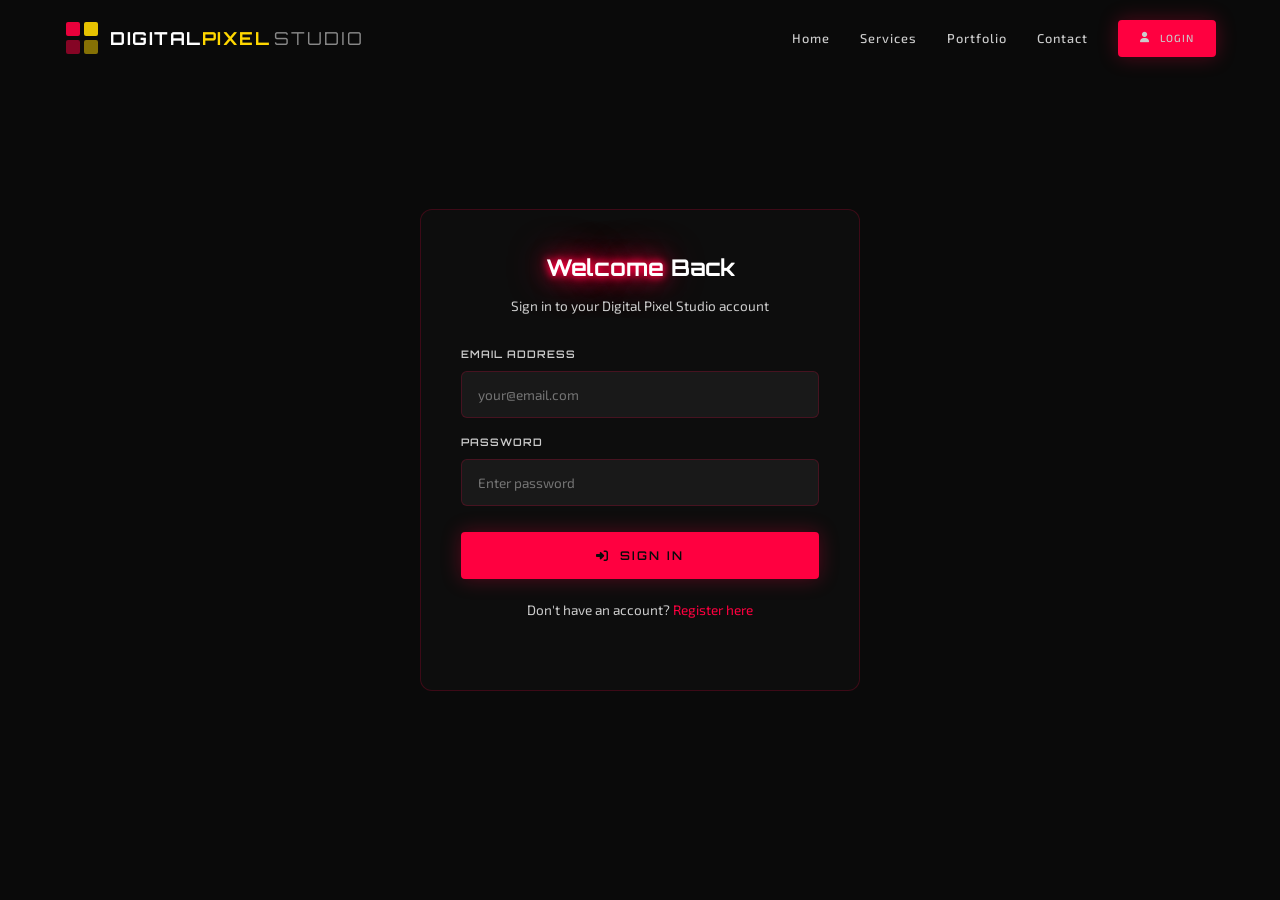
==== commit d88071f1: "Redesigned logo, new bg animations, breathing effects, WhatsApp positioning fix" ====
--- a/dashboard.html
+++ b/dashboard.html
@@ -11,9 +11,18 @@
 
 <nav class="navbar" id="navbar">
   <div class="container">
-    <a href="index.html" class="logo">
-      <span class="logo-text"><span class="neon-text">DIGITAL</span> <span class="gold">PIXEL</span> <span class="logo-studio">STUDIO</span></span>
-      <span class="neon-dot" style="background:var(--neon-red);box-shadow:0 0 10px var(--neon-red);"></span>
+    <a href="index.html" class="logo-icon">
+      <svg class="logo-svg" viewBox="0 0 36 36" fill="none" xmlns="http://www.w3.org/2000/svg">
+        <rect x="2" y="2" width="14" height="14" rx="2" fill="#ff0040" opacity="0.9"/>
+        <rect x="20" y="2" width="14" height="14" rx="2" fill="#ffd700" opacity="0.9"/>
+        <rect x="2" y="20" width="14" height="14" rx="2" fill="#ff0040" opacity="0.5"/>
+        <rect x="20" y="20" width="14" height="14" rx="2" fill="#ffd700" opacity="0.5"/>
+      </svg>
+      <span class="logo-text-group">
+        <span class="logo-digital">Digital</span>
+        <span class="logo-pixel">Pixel</span>
+        <span class="logo-studio">Studio</span>
+      </span>
     </a>
     <ul class="nav-links" id="navLinks">
       <li><a href="index.html"><i class="fas fa-home"></i> Home</a></li>
--- a/css/style.css
+++ b/css/style.css
@@ -88,12 +88,45 @@
 .text-center { text-align: center; }
 .text-center .section-subtitle { margin: 0 auto; }
 
-.logo-studio {
-  font-size: 0.65em;
+/* === PROFESSIONAL LOGO === */
+.logo-icon {
+  display: flex;
+  align-items: center;
+  gap: 10px;
+  text-decoration: none;
+}
+
+.logo-svg {
+  width: 36px;
+  height: 36px;
+  flex-shrink: 0;
+}
+
+.logo-text-group {
+  display: flex;
+  align-items: baseline;
+  gap: 0;
+  font-family: var(--font-heading);
+  font-size: clamp(0.95rem, 1.4vw, 1.2rem);
+  font-weight: 700;
+  letter-spacing: 1.5px;
+  text-transform: uppercase;
+  white-space: nowrap;
+}
+
+.logo-text-group .logo-digital {
+  color: var(--text-primary);
+}
+
+.logo-text-group .logo-pixel {
+  color: var(--gold);
+}
+
+.logo-text-group .logo-studio {
   color: var(--text-muted);
-  font-weight: 300;
-  letter-spacing: 3px;
-  margin-left: 2px;
+  font-weight: 400;
+  letter-spacing: 2px;
+  margin-left: 4px;
 }
 
 /* === NEON TEXT EFFECTS === */
@@ -121,8 +154,32 @@
 }
 
 @keyframes breathe {
-  0%, 100% { opacity: 0.85; text-shadow: 0 0 5px currentColor; }
-  50% { opacity: 1; text-shadow: 0 0 25px currentColor, 0 0 50px currentColor; }
+  0%, 100% { opacity: 0.8; text-shadow: 0 0 5px currentColor; }
+  50% { opacity: 1; text-shadow: 0 0 25px currentColor, 0 0 55px currentColor; }
+}
+
+.breathing-glow {
+  animation: breatheGlow 5s ease-in-out infinite;
+  will-change: opacity, box-shadow;
+}
+
+@keyframes breatheGlow {
+  0%, 100% { box-shadow: 0 0 10px var(--neon-red-glow); }
+  50% { box-shadow: 0 0 40px var(--neon-red-glow), 0 0 80px var(--neon-red-glow); }
+}
+
+.breathing-gold {
+  animation: breatheGold 4.5s ease-in-out infinite;
+  will-change: opacity, text-shadow;
+}
+
+@keyframes breatheGold {
+  0%, 100% { opacity: 0.85; text-shadow: 0 0 5px var(--gold); }
+  50% { opacity: 1; text-shadow: 0 0 25px var(--gold), 0 0 50px var(--gold); }
+}
+
+.breathing-slow {
+  animation: breathe 6s ease-in-out infinite;
 }
 
 /* === COLOR CHANGING - smooth 120fps === */
@@ -396,6 +453,125 @@
   100% { transform: translateY(-100px) scale(1); opacity: 0; }
 }
 
+/* === SCANNING LINE === */
+.hero-scanline {
+  position: absolute;
+  top: 0;
+  left: 0;
+  width: 100%;
+  height: 2px;
+  background: linear-gradient(90deg, transparent, var(--neon-red), transparent);
+  box-shadow: 0 0 20px var(--neon-red), 0 0 60px var(--neon-red);
+  animation: scanlineMove 4s linear infinite;
+  z-index: 1;
+  pointer-events: none;
+  opacity: 0.4;
+}
+
+@keyframes scanlineMove {
+  0% { top: -2px; opacity: 0; }
+  10% { opacity: 0.6; }
+  90% { opacity: 0.6; }
+  100% { top: 100%; opacity: 0; }
+}
+
+/* === FLOATING ORBS === */
+.hero-orbs {
+  position: absolute;
+  inset: 0;
+  overflow: hidden;
+  pointer-events: none;
+  z-index: 0;
+}
+
+.orb {
+  position: absolute;
+  border-radius: 50%;
+  filter: blur(60px);
+  opacity: 0.15;
+  animation: orbFloat 12s ease-in-out infinite;
+  will-change: transform, opacity;
+}
+
+.orb-1 {
+  width: 300px;
+  height: 300px;
+  background: var(--neon-red);
+  top: -100px;
+  left: -100px;
+  animation-delay: 0s;
+}
+
+.orb-2 {
+  width: 400px;
+  height: 400px;
+  background: var(--gold);
+  bottom: -150px;
+  right: -100px;
+  animation-delay: 4s;
+  animation-duration: 15s;
+}
+
+.orb-3 {
+  width: 250px;
+  height: 250px;
+  background: var(--neon-red);
+  top: 50%;
+  left: 50%;
+  animation-delay: 8s;
+  animation-duration: 10s;
+}
+
+@keyframes orbFloat {
+  0%, 100% { transform: translate(0, 0) scale(1); }
+  33% { transform: translate(30px, -30px) scale(1.1); }
+  66% { transform: translate(-20px, 20px) scale(0.9); }
+}
+
+/* === CYBER LINES === */
+.hero-cyber-lines {
+  position: absolute;
+  inset: 0;
+  pointer-events: none;
+  z-index: 0;
+  overflow: hidden;
+}
+
+.cyber-line {
+  position: absolute;
+  background: var(--neon-red);
+  opacity: 0.07;
+}
+
+.cyber-line.h-line {
+  width: 200%;
+  height: 1px;
+  top: 30%;
+  left: -50%;
+  animation: cyberLineH 8s linear infinite;
+  box-shadow: 0 0 10px var(--neon-red);
+}
+
+.cyber-line.v-line {
+  height: 200%;
+  width: 1px;
+  left: 60%;
+  top: -50%;
+  animation: cyberLineV 10s linear infinite;
+  box-shadow: 0 0 10px var(--gold);
+  background: var(--gold);
+}
+
+@keyframes cyberLineH {
+  0% { transform: translateX(-30%) rotate(0deg); }
+  100% { transform: translateX(30%) rotate(1deg); }
+}
+
+@keyframes cyberLineV {
+  0% { transform: translateY(-30%) rotate(0deg); }
+  100% { transform: translateY(30%) rotate(-1deg); }
+}
+
 .hero-content {
   position: relative;
   z-index: 1;
@@ -1234,10 +1410,10 @@
 /* === WHATSAPP FLOATING BUTTON === */
 .whatsapp-btn {
   position: fixed;
-  bottom: clamp(16px, 2.5vw, 24px);
-  right: clamp(16px, 2.5vw, 24px);
-  width: clamp(48px, 6vw, 56px);
-  height: clamp(48px, 6vw, 56px);
+  bottom: max(16px, env(safe-area-inset-bottom, 16px));
+  right: max(16px, env(safe-area-inset-right, 16px));
+  width: 56px;
+  height: 56px;
   border-radius: 50%;
   background: #25D366;
   border: none;
@@ -1246,7 +1422,7 @@
   display: flex;
   align-items: center;
   justify-content: center;
-  font-size: clamp(1.3rem, 1.8vw, 1.5rem);
+  font-size: 1.5rem;
   box-shadow: 0 4px 20px rgba(37, 211, 102, 0.4);
   transition: transform 0.3s ease, box-shadow 0.3s ease;
   animation: whatsappPulse 3s ease-in-out infinite;
@@ -1554,7 +1730,7 @@
   .map-overlay { position: relative; background: var(--black-2); max-width: 100%; }
 }
 
-/* Mobile (480px and below) */
+/* Small Mobile (480px and below) */
 @media (max-width: 480px) {
   .container { padding: 0 16px; }
 
@@ -1571,6 +1747,25 @@
   .dashboard-header { flex-direction: column; align-items: flex-start; }
 
   .testimonials-grid { grid-template-columns: 1fr; }
+
+  .whatsapp-btn {
+    width: 48px;
+    height: 48px;
+    font-size: 1.3rem;
+    bottom: 12px;
+    right: 12px;
+  }
+}
+
+/* Extra Small Mobile (380px and below) */
+@media (max-width: 380px) {
+  .whatsapp-btn {
+    width: 42px;
+    height: 42px;
+    font-size: 1.1rem;
+    bottom: 8px;
+    right: 8px;
+  }
 }
 
 /* Touch device optimizations */
